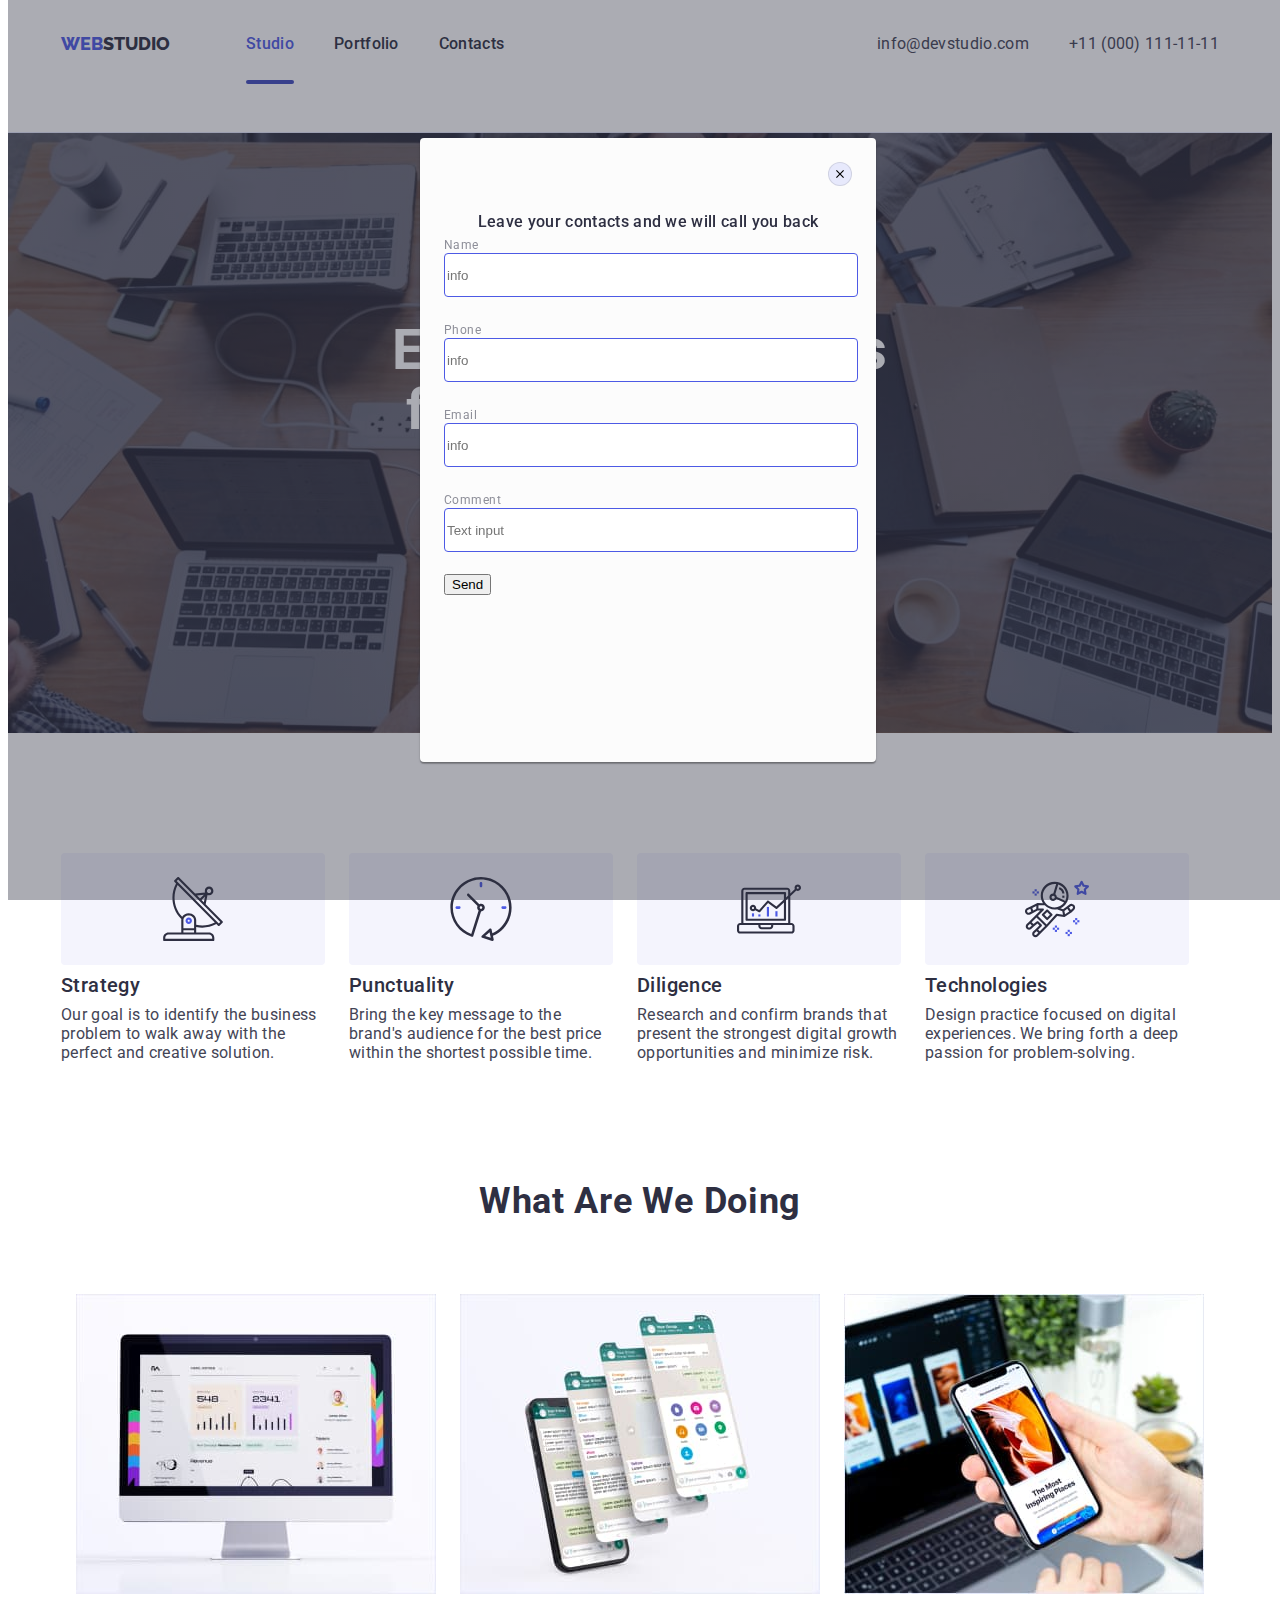
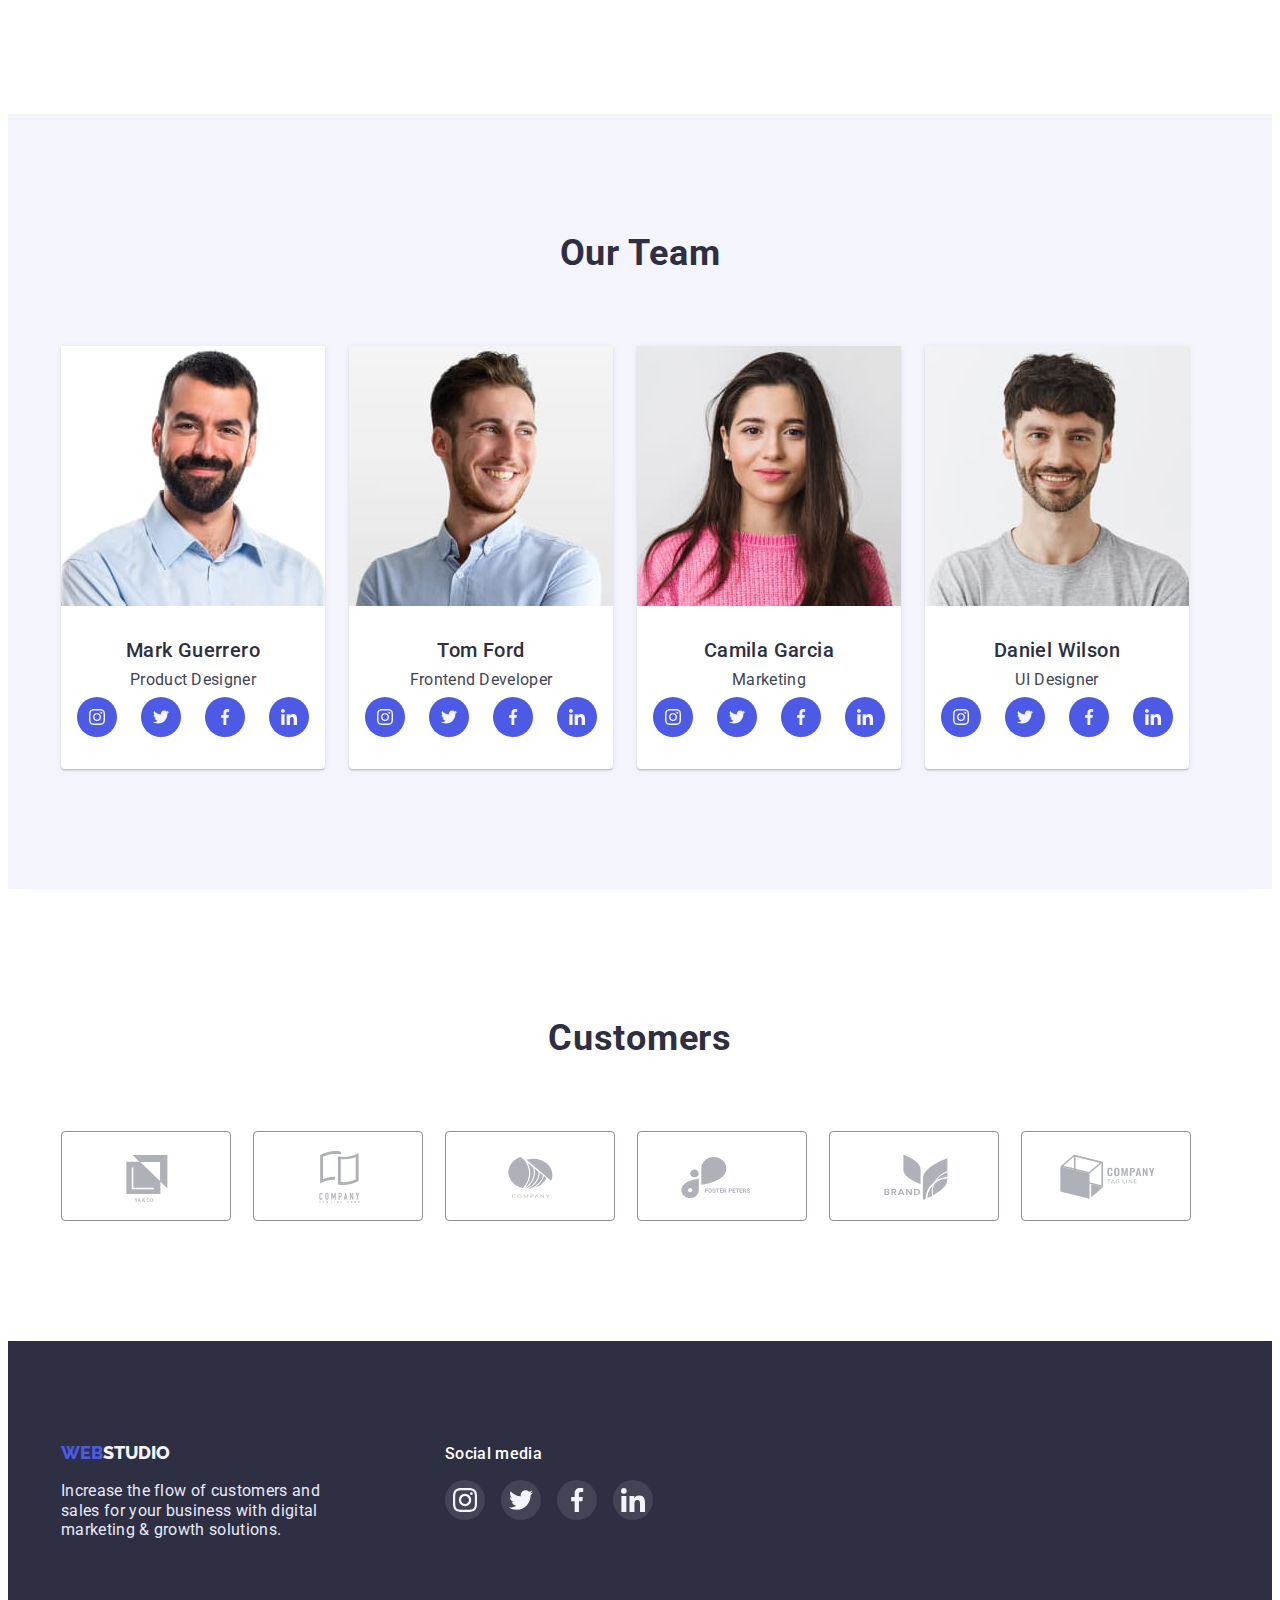
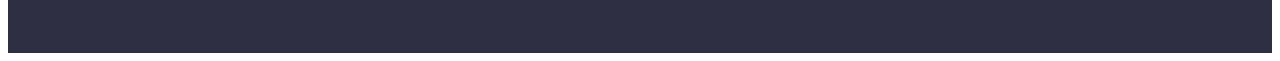
==== index.html @ 8b2831ad "add files" ====
<!DOCTYPE html>
<html lang="en">
<head>
   <meta charset="UTF-8">
   <meta http-equiv="X-UA-Compatible" content="IE=edge">
   <meta name="viewport" content="width=device-width, initial-scale=1.0">
   <title>Webstudio</title>
   <link rel="preconnect" href="https://fonts.googleapis.com"><link rel="preconnect" href="https://fonts.gstatic.com" crossorigin><link href="https://fonts.googleapis.com/css2?family=Raleway:wght@800&family=Roboto:wght@400;500;700;900&display=swap" rel="stylesheet">
   <link rel="stylesheet" href="https://cdnjs.cloudflare.com/ajax/libs/modern-normalize/1.1.0/modern-normalize.min.css" integrity="sha512-wpPYUAdjBVSE4KJnH1VR1HeZfpl1ub8YT/NKx4PuQ5NmX2tKuGu6U/JRp5y+Y8XG2tV+wKQpNHVUX03MfMFn9Q==" crossorigin="anonymous" referrerpolicy="no-referrer" />
   <link rel="stylesheet" href="./css/styles.css">
</head>

<body>
   <header class="header section">
      <!-- Naviganion -->
      <div class="container header-container">
         <nav class="navigation">
            <a class="logo link" href="./index.html"><span>Web</span>Studio</a>
            <ul class="nav-list list">
               <li><a class="nav-link link curent" href="./index.html">Studio</a></li>
               <li><a class="nav-link link" href="./portfolio.html">Portfolio</a></li>
               <li><a class="nav-link link" href="#">Contacts</a></li>
            </ul>
         </nav>
   
         <!-- Address -->
         <address>
            <ul class="contact-list list">
               <li  class="contact-item"><a class="contact-link link" href="mailto:info@devstudio.com">info@devstudio.com</a></li>
               <li  class="contact-item"><a class="contact-link link" href="tel:+110001111111">+11 (000) 111-11-11</a></li>
            </ul>
         </address>
      </div>
   </header>


   <main>
      <!-- Hero -->
      <section class="hero section">
         <div class="container">
            <h1 class="hero-title">Effective Solutions for Your Business</h1>
            <button class="hero-btn" data-modal-open type="button">Order Service</button>
         </div>
      </section>

      <!-- Our features -->
      <section class="features section">
         <div class="container">
            <h2 class="section-title visually-hidden">Our features</h2>
            <ul class="about-list list">
               <li class="about-item">
                  <div class="features-icon-item">
                     <svg class="features-icon" height="64">
                        <use href="./images/icons.svg#icon-antenna"></use>
                     </svg>
                  </div>
                  <h3 class="section-subtitle">Strategy</h3>
                  <p class="section-text">Our goal is to identify the business
                  problem to walk away with the perfect and creative solution.</p>
               </li>
               <li class="about-item">
                  <div class="features-icon-item">
                     <svg class="features-icon" height="64">
                        <use href="./images/icons.svg#icon-clock"></use>
                     </svg>
                  </div>
                  <h3 class="section-subtitle">Punctuality</h3>
                  <p class="section-text">Bring the key message to the brand's audience for the best price within the shortest possible time.</p>
               </li>
               <li class="about-item">
                  <div class="features-icon-item">
                     <svg class="features-icon" height="64">
                        <use href="./images/icons.svg#icon-diagram"></use>
                     </svg>
                  </div>
                  <h3 class="section-subtitle">Diligence</h3>
                  <p class="section-text">Research and confirm brands that present the strongest digital growth opportunities and minimize risk.</p>
               </li>
               <li class="about-item">
                  <div class="features-icon-item">
                     <svg class="features-icon" height="64">
                        <use href="./images/icons.svg#icon-astronaut"></use>
                     </svg>
                  </div>
                  <h3 class="section-subtitle">Technologies</h3>
                  <p class="section-text">Design practice focused on digital experiences. We bring forth a deep passion for problem-solving.</p>
               </li>
            </ul>
         </div>
      </section>

      <!-- We do -->
      <section class="wedo section">
         <div class="container">
            <h2 class="section-title">What are we doing</h2>
            <ul class="wedo-list list">
               <li class="wedo-item"><img src="./images/img1.jpg" alt="Desktop" width="360"></li>
               <li class="wedo-item"><img src="./images/img2.jpg" alt="Screens" width="360"></li>
               <li class="wedo-item"><img src="./images/img3.jpg" alt="Phone&Macbook" width="360"></li>
            </ul>
         </div>
      </section>

      <!-- Team -->
      <section class="team-section section">
         <div class="container">
            <h2 class="section-title">Our Team</h2>
            <ul class="team-list list">
               <li class="team-item">
                  <img class="team-img" src="./images/Mark.jpg" alt="Mark's photo" width="264">
                  <div class="team-description">
                     <h3 class="section-subtitle">Mark Guerrero</h3>
                     <p class="section-text">Product Designer</p>
                     <ul class="team-soc-list list">
                        <li class="team-soc-item">
                           <a href="" class="team-soc-link link">
                              <svg class="team-soc-icon" width="16" height="16">
                                 <use href="./images/icons.svg#icon-instagram"></use>
                              </svg>
                           </a>
                        </li>
                        <li class="team-soc-item">
                           <a href="" class="team-soc-link link">
                              <svg class="team-soc-icon" width="16" height="16">
                                 <use href="./images/icons.svg#icon-twitter"></use>
                              </svg>
                           </a>
                        </li>
                        <li class="team-soc-item">
                           <a href="" class="team-soc-link link">
                              <svg class="team-soc-icon" width="16" height="16">
                                 <use href="./images/icons.svg#icon-facebook"></use>
                              </svg>
                           </a>
                        </li>
                        <li class="team-soc-item">
                           <a href="" class="team-soc-link link">
                              <svg class="team-soc-icon" width="16" height="16">
                                 <use href="./images/icons.svg#icon-linkedin"></use>
                              </svg>
                           </a>
                        </li>
                     </ul>
                  </div>
               </li>
               <li class="team-item">
                  <img class="team-img" src="./images/Tom.jpg" alt="Tom's photo" width="264">
                  <div class="team-description">
                     <h3 class="section-subtitle">Tom Ford</h3>
                     <p class="section-text">Frontend Developer</p>
                     <ul class="team-soc-list list">
                        <li class="team-soc-item">
                           <a href="" class="team-soc-link link">
                              <svg class="team-soc-icon" width="16" height="16">
                                 <use href="./images/icons.svg#icon-instagram"></use>
                              </svg>
                           </a>
                        </li>
                        <li class="team-soc-item">
                           <a href="" class="team-soc-link link">
                              <svg class="team-soc-icon" width="16" height="16">
                                 <use href="./images/icons.svg#icon-twitter"></use>
                              </svg>
                           </a>
                        </li>
                        <li class="team-soc-item">
                           <a href="" class="team-soc-link link">
                              <svg class="team-soc-icon" width="16" height="16">
                                 <use href="./images/icons.svg#icon-facebook"></use>
                              </svg>
                           </a>
                        </li>
                        <li class="team-soc-item">
                           <a href="" class="team-soc-link link">
                              <svg class="team-soc-icon" width="16" height="16">
                                 <use href="./images/icons.svg#icon-linkedin"></use>
                              </svg>
                           </a>
                        </li>
                     </ul>
                  </div>
               </li>
               <li class="team-item">
                  <img class="team-img" src="./images/Camila.jpg" alt="Camila's photo" width="264">
                  <div class="team-description">
                     <h3 class="section-subtitle">Camila Garcia</h3>
                     <p class="section-text">Marketing</p>
                     <ul class="team-soc-list list">
                        <li class="team-soc-item">
                           <a href="" class="team-soc-link link">
                              <svg class="team-soc-icon" width="16" height="16">
                                 <use href="./images/icons.svg#icon-instagram"></use>
                              </svg>
                           </a>
                        </li>
                        <li class="team-soc-item">
                           <a href="" class="team-soc-link link">
                              <svg class="team-soc-icon" width="16" height="16">
                                 <use href="./images/icons.svg#icon-twitter"></use>
                              </svg>
                           </a>
                        </li>
                        <li class="team-soc-item">
                           <a href="" class="team-soc-link link">
                              <svg class="team-soc-icon" width="16" height="16">
                                 <use href="./images/icons.svg#icon-facebook"></use>
                              </svg>
                           </a>
                        </li>
                        <li class="team-soc-item">
                           <a href="" class="team-soc-link link">
                              <svg class="team-soc-icon" width="16" height="16">
                                 <use href="./images/icons.svg#icon-linkedin"></use>
                              </svg>
                           </a>
                        </li>
                     </ul>
                  </div>
               </li>
               <li class="team-item">
                  <img class="team-img" src="./images/Daniel.jpg" alt="Daniel's photo" width="264">
                  <div class="team-description">
                     <h3 class="section-subtitle">Daniel Wilson</h3>
                     <p class="section-text">UI Designer</p>
                     <ul class="team-soc-list list">
                        <li class="team-soc-item">
                           <a href="" class="team-soc-link link">
                              <svg class="team-soc-icon" width="16" height="16">
                                 <use href="./images/icons.svg#icon-instagram"></use>
                              </svg>
                           </a>
                        </li>
                        <li class="team-soc-item">
                           <a href="" class="team-soc-link link">
                              <svg class="team-soc-icon" width="16" height="16">
                                 <use href="./images/icons.svg#icon-twitter"></use>
                              </svg>
                           </a>
                        </li>
                        <li class="team-soc-item">
                           <a href="" class="team-soc-link link">
                              <svg class="team-soc-icon" width="16" height="16">
                                 <use href="./images/icons.svg#icon-facebook"></use>
                              </svg>
                           </a>
                        </li>
                        <li class="team-soc-item">
                           <a href="" class="team-soc-link link">
                              <svg class="team-soc-icon" width="16" height="16">
                                 <use href="./images/icons.svg#icon-linkedin"></use>
                              </svg>
                           </a>
                        </li>
                     </ul>
                  </div>
               </li>
            </ul>
         </div>
      </section>

      <!-- Customers -->
      <section  class="customers-section section">
         <div class="container">
            <h2 class="section-title">Customers</h2>
            <ul class="customers-list list">
               <li class="customers-item">
                  <a href="" class="customers-link link">
                     <svg class="customers-icon" width="104" height="56">
                        <use href="./images/icons.svg#icon-customer-1"></use>
                     </svg>
                  </a>
               </li>
               <li class="customers-item">
                  <a href="" class="customers-link link">
                     <svg class="customers-icon" width="104" height="56">
                        <use href="./images/icons.svg#icon-customer-2"></use>
                     </svg>
                  </a>
               </li>
               <li class="customers-item">
                  <a href="" class="customers-link link">
                     <svg class="customers-icon" width="104" height="56">
                        <use href="./images/icons.svg#icon-customer-3"></use>
                     </svg>
                  </a>
               </li>
               <li class="customers-item">
                  <a href="" class="customers-link link">
                     <svg class="customers-icon" width="104" height="56">
                        <use href="./images/icons.svg#icon-customer-4"></use>
                     </svg>
                  </a>
               </li>
               <li class="customers-item">
                  <a href="" class="customers-link link">
                     <svg class="customers-icon" width="104" height="56">
                        <use href="./images/icons.svg#icon-customer-5"></use>
                     </svg>
                  </a>
               </li>
               <li class="customers-item">
                  <a href="" class="customers-link link">
                     <svg class="customers-icon" width="104" height="56">
                        <use href="./images/icons.svg#icon-customer-6"></use>
                     </svg>
                  </a>
               </li>
            </ul>
         </div>
      </section>
   </main>

   <!-- Footer -->
   <footer class="footer">
      <div class="container footer-content">
         <div class="footer-logo-content">
            <a class="footer-logo link" href="./index.html"><span>Web</span>Studio</a>
            <p class="footer-text">Increase the flow of customers and sales for your business with digital marketing & growth solutions.</p>
         </div>
         <div class="footer-soc-content">
            <p class="footer-soc-title">Social media</p>
            <ul class="footer-soc-list list">
               <li class="footer-soc-item">
                  <a href="" class="footer-soc-link link">
                     <svg class="footer-soc-icon" width="24" height="24">
                        <use href="./images/icons.svg#icon-instagram"></use>
                     </svg>
                  </a>
               </li>
               <li class="footer-soc-item">
                  <a href="" class="footer-soc-link link">
                     <svg class="footer-soc-icon" width="24" height="24">
                        <use href="./images/icons.svg#icon-twitter"></use>
                     </svg>
                  </a>
               </li>
               <li class="footer-soc-item">
                  <a href="" class="footer-soc-link link">
                     <svg class="footer-soc-icon" width="24" height="24">
                        <use href="./images/icons.svg#icon-facebook"></use>
                     </svg>
                  </a>
               </li>
               <li class="footer-soc-item">
                  <a href="" class="footer-soc-link link">
                     <svg class="footer-soc-icon" width="24" height="24">
                        <use href="./images/icons.svg#icon-linkedin"></use>
                     </svg>
                  </a>
               </li>
            </ul>
         </div>
      </div>
   </footer>
   <div class="backdrop" data-modal>
      <div class="modal">
         <button type="button" data-modal-close class="modal-close">
            <svg class="modal-icon" width="8" height="8">
               <use href="./images/icons.svg#icon-cross"></use>
            </svg>
         </button>
         <p class="modal-title">Leave your contacts and we will call you back</p>
         <form class="modal-form">
            <label class="modal-input-text">
               <span>Name</span>
               <input type="text" class="modal-input" name="Name" placeholder="info">
            </label>
            <label class="modal-input-text">
               <span>Phone</span>
               <input type="tel" class="modal-input" name="Phone" placeholder="info"></label>
            <label class="modal-input-text">
               <span>Email</span>
               <input type="email" class="modal-input" name="Email" placeholder="info"></label>
            <label class="modal-input-text">
               <span>Comment</span>
               <input type="text" class="modal-input" name="Comment" placeholder="Text input"></label>
            <button type="submit">Send</button>
         </form>
      </div>
   </div>
   <script src="./js/modal.js"></script>
</body>
</html>
---- css/styles.css ----
body {
   font-family: 'Roboto', sans-serif;
   font-size: 16px;
   color: var(--main-color);
   background-color: var(--lite-color);
}

.section {
   padding-top: 120px;
   padding-bottom: 120px;
}

h1, h2, h3, h4, h5, h6, ul, p {
   margin: 0;
   padding: 0;
}

img {
   display: block;
}

.list {
   list-style: none;
}

.link {
   text-decoration: none;
}

.btn {
   transition: color 250ms cubic-bezier(0.4, 0, 0.2, 1), border 250ms cubic-bezier(0.4, 0, 0.2, 1), background-color 250ms cubic-bezier(0.4, 0, 0.2, 1), box-shadow 250ms cubic-bezier(0.4, 0, 0.2, 1);
}

.container {
   max-width: 1158px;
   padding: 0 15px;
   margin: 0 auto;
}

:root {
   --accent-color: #4D5AE5;
   --main-color: #2E2F42;
   --minor-color: #434455;
   --lite-color: #FFFFFF;
   --gra: linear-gradient(rgba(46, 47, 66, 0.7), rgba(46, 47, 66, 0.7));
   --text-lh: 1.2;
   --link-btn-lh: 1.5;
}


/* Header */
.header {
   padding-top: 24px;
   padding-bottom: 24px;
   height: 76px;
   border-bottom: 1px solid #E7E9FC;
}

.header-container {
   display: flex;
   align-items: center;
}

.navigation {
   display: flex;
   margin-right: auto;
}

.logo {
   font-family: 'Raleway', sans-serif;
   font-weight: 800;
   font-size: 18px;
   line-height: 1.33;
   text-transform: uppercase;
   margin-right: 76px;
   color: var(--main-color);
}

.logo span {
   font-family: 'Raleway', sans-serif;
   font-weight: 800;
   font-size: 18px;
   line-height: 1.33;
   text-transform: uppercase;
   color: var(--accent-color);
}

.nav-list {
   display: flex;
   gap: 40px;
}

.nav-link {
   font-weight: 500;
   line-height: var(--link-btn-lh);
   letter-spacing: 0.02em;
   color: var(--main-color);
   transition: color 250ms cubic-bezier(0.4, 0, 0.2, 1);
}

.curent {
   color: var(--accent-color);
   position: relative;
}

.curent::after {
   content: "";
   position: absolute;
   width: 100%;
   height: 4px;
   left: 0px;
   top: 46px;
   background-color: #404BBF;
   border-radius: 2px;
}

.contact-list {
   display: flex;
   gap: 40px;
}

.contact-link {
   font-style: normal;
   line-height: var(--link-btn-lh);
   letter-spacing: 0.02em;
   color: var(--minor-color);
   transition: color 250ms cubic-bezier(0.4, 0, 0.2, 1);
}

.nav-link:hover, .contact-link:hover, .nav-link:focus, .contact-link:focus {
   color: #404BBF;
}


/* Hero */
.hero {
   padding-top: 188px;
   padding-bottom: 188px;
   background-image: var(--gra), url(../images/hero-bg.jpg);
   margin: auto;
   max-width: 1440px;
   background-position: center;
   background-repeat: no-repeat;
   background-size: cover;
   text-align: center; 
}

.hero-title {
   font-size: 56px;
   line-height: 1.07;
   letter-spacing: 0.02em;
   text-align: center;
   color: var(--lite-color);
   max-width: 500px;
   margin: 0 auto;
}

.hero-btn {
   font-family: inherit;
   font-weight: 500;
   font-size: 16px;
   line-height: var(--link-btn-lh);
   color: var(--lite-color);
   cursor: pointer;
   width: 169px;
   height: 56px;
   background: var(--accent-color);
   box-shadow: 0px 4px 4px rgba(0, 0, 0, 0.15);
   border-color: transparent;
   border-radius: 4px;
   margin-top: 48px;
   transition: background-color 250ms cubic-bezier(0.4, 0, 0.2, 1);
}

.hero-btn:is(:hover, :focus) {
   background-color: #404BBF;
}

.section-title {
   font-size: 36px;
   line-height: 1.11;
   letter-spacing: 0.02em;
   text-transform: capitalize;
   text-align: center;
   margin-bottom: 72px;
   color: var(--main-color);
}

.section-subtitle {
   font-weight: 500;
   font-size: 20px;
   line-height: 1.2;
   letter-spacing: 0.02em;
   margin-bottom: 8px;
   color: var(--main-color);
}

.section-text {
   line-height: var(--text-lh);
   letter-spacing: 0.02em;
   color: var(--minor-color);
}


/* Features */
.features {
   padding-bottom: 0;
}
.visually-hidden {
   position: absolute;
   white-space: nowrap;
   width: 1px;
   height: 1px;
   overflow: hidden;
   border: 0;
   padding: 0;
   clip: rect(0 0 0 0);
   clip-path: inset(50%);
   margin: -1px;
}

.features-icon-item {
   width: 264px;
   height: 112px;
   display: flex;
   align-items: center;
   justify-content: center;
   background: #F4F4FD;
   border-radius: 4px;
   margin-bottom: 8px;
}

.features-icon {
   display: flex;
   align-items: center;
   justify-content: center;
}


.about-list {
   display: flex;
   gap: 24px;
}

.about-item {
   width: 264px;
}


/* We do */
.wedo-list {
   display: flex;
   gap: 24px;
   justify-content: center;
}


/* Team */
.team-section {
   background: #F4F4FD;
}

.team-list {
   display: flex;
   gap: 24px;
}

.team-item {
   background: var(--lite-color);
   box-shadow: 0px 1px 6px rgba(46, 47, 66, 0.08), 0px 1px 1px rgba(46, 47, 66, 0.16), 0px 2px 1px rgba(46, 47, 66, 0.08);
   border-radius: 0px 0px 4px 4px;
}

.team-description {
   text-align: center;
   padding-top: 32px;
   padding-bottom: 32px;
}

.team-soc-list {
   display: flex;
   justify-content: center;
   gap: 24px;
   margin-top: 8px;
}

.team-soc-item {
   width: 40px;
   height: 40px;
}

.team-soc-link {
   width: 100%;
   height: 100%;
   display: flex;
   align-items: center;
   justify-content: center;
   background-color: var(--accent-color);
   border-radius: 50%;
   transition: background-color 250ms cubic-bezier(0.4, 0, 0.2, 1); 
}

.team-soc-link:is(:hover, :focus) {
   background-color: #404BBF;
}

/* Customers */
.customers-section {
   padding-top: 130px;
   padding-bottom: 120px;
}

.customers-list {
   display: flex;
   gap: 24px;
}
.customers-item {
   width: 168px;
}
.customers-link {
   width: 100%;
   height: 88px;
   display: flex;
   align-items: center;
   justify-content: center;
   border: 1px solid #8E8F99;
   border-radius: 4px;
   transition: border-color 250ms cubic-bezier(0.4, 0, 0.2, 1);
}
.customers-link:is(:hover, :focus) {
   border-color: var(--accent-color);
}

.customers-icon {
   fill: #AFB1B8;
   transition: fill 250ms cubic-bezier(0.4, 0, 0.2, 1);
}
.customers-link:is(:hover, :focus) .customers-icon{
   fill: #404BBF;
}


/* Portfolio */
.portfolio {
   padding-top: 96px;
}

.filters {
   display: flex;
   align-items: center;
   justify-content: center;
   gap: 24px;
}

.filters-btn {
   font-family: inherit;
   font-weight: 500;
   font-size: 16px;
   line-height: var(--link-btn-lh);
   letter-spacing: 0.04em;
   color: var(--accent-color);
   background: #F4F4FD;
   padding: 12px 24px;
   max-height: 48px;
   border: 1px solid #E7E9FC;
   border-radius: 4px;
   cursor: pointer;
   transition: color 250ms cubic-bezier(0.4, 0, 0.2, 1), background-color 250ms cubic-bezier(0.4, 0, 0.2, 1), box-shadow 250ms cubic-bezier(0.4, 0, 0.2, 1);
}

.filters-btn:is(:hover, :focus) {
   color: var(--lite-color);
   border: 1px solid #404BBF;
   box-shadow: 0px 3px 1px rgba(0, 0, 0, 0.1), 0px 2px 1px rgba(0, 0, 0, 0.08), 0px 2px 2px rgba(0, 0, 0, 0.12);
   background-color: #404BBF;
}

.project-cards {
   margin-top: 72px;
   display: flex;
   flex-wrap: wrap;
   row-gap: 48px;
   column-gap: 24px;
}

.project-card {
   box-sizing: border-box;
   width: 360px;
}

.project-card:is(:hover, :focus) .card-top-text {
   transform: translateY(0%);
}

.project-card-link {
   display: inline-block;
   transition: box-shadow 250ms cubic-bezier(0.4, 0, 0.2, 1);
}

.project-card-link:is(:hover, :focus) {
   box-shadow: 0px 1px 6px rgba(46, 47, 66, 0.08), 0px 1px 1px rgba(46, 47, 66, 0.16), 0px 2px 1px rgba(46, 47, 66, 0.08);
   cursor: pointer;
}

.card-top-wrap {
   position: relative;
   overflow-x: hidden;
}

.card-top-text {
   position: absolute;
   height: 100%;
   top: 0;
   padding: 40px 32px;
   font-family: 'Roboto';
   font-size: 16px;
   line-height: 24px;
   letter-spacing: 0.02em;
   color: #F4F4FD;
   background-color: var(--accent-color);
   transform: translateY(100%);
   transition: transform 250ms cubic-bezier(0.4, 0, 0.2, 1);
   overflow: auto;
}

.card-description {
   padding-top: 32px;
   padding-bottom: 32px;
   padding-left: 16px;
   border: 1px solid #E7E9FC;
   border-top: none;
}


/* Footer */
.footer {
   padding-top: 100px;
   padding-bottom: 100px;
   background-color: var(--main-color);
}

.footer-content {
   display: flex;
   align-items: baseline;
}

.footer-logo-content {
   margin-right: 120px;
}

.footer-logo {
   font-family: 'Raleway';
   font-weight: 800;
   font-size: 18px;
   line-height: 1.33;
   text-transform: uppercase;
   color: #F4F4FD;
}

.footer-logo span {
   font-family: 'Raleway';
   font-weight: 800;
   font-size: 18px;
   line-height: 1.33;
   text-transform: uppercase;
   color: var(--accent-color);
}

.footer-text {
   line-height: var(--text-lh);
   letter-spacing: 0.02em;
   color: #E7E9FC;
   margin-top: 16px;
   width: 264px;
   height: 72px;
}

.footer-soc-title {
   font-weight: 500;
   line-height: var(--text-lh);
   letter-spacing: 0.02em;
   color:  #FFFFFF;
}

.footer-soc-list {
   display: flex;
   justify-content: center;
   gap: 16px;
   margin-top: 16px;
}

.footer-soc-item {
   width: 40px;
   height: 40px;
}

.footer-soc-link {
   width: 100%;
   height: 100%;
   display: flex;
   align-items: center;
   justify-content: center;
   background-color: rgba(255, 255, 255, 0.1);
   border-radius: 50%;
   transition: background-color 250ms cubic-bezier(0.4, 0, 0.2, 1);
}

.footer-soc-link:is(:hover, :focus) {
   background-color: #31D0AA;
}

/* Modal */
.backdrop {
   position: fixed;
   top: 0;
   width: 100%;
   height: 100%;
   background-color: rgba(46, 47, 66, 0.4);
   transition: opacity 250ms cubic-bezier(0.4, 0, 0.2, 1), visibility 250ms cubic-bezier(0.4, 0, 0.2, 1);
}

.is-hidden {
   opacity: 0;
   visibility: hidden;
   pointer-events: none;
}

.modal {
   position: absolute;
   top: 50%;
   left: 50%;
   transform: translate(-50%, -50%) scaleY(1);
   width: 408px;
   min-height: 576px;
   background: #FCFCFC;
   box-shadow: 0px 1px 1px rgba(0, 0, 0, 0.14), 0px 1px 3px rgba(0, 0, 0, 0.12), 0px 2px 1px rgba(0, 0, 0, 0.2);
   border-radius: 4px;
   padding: 24px;
   transition: transform 250ms cubic-bezier(0.4, 0, 0.2, 1);
}

.backdrop.is-hidden .modal {
   transform: translate(-50%, 50%) scaleY(0);
}

.modal-close {
   width: 24px;
   height: 24px;
   border-radius: 50%;
   background-color: #E7E9FC;
   border: 1px solid rgba(0, 0, 0, 0.1);
   display: block;
   margin-left: auto;
   cursor: pointer;
   display: flex;
   align-items: center;
   justify-content: center;
   margin-bottom: 24px;
}

.modal-icon {
   fill: #000000;
}

.modal-title {
   font-family: 'Roboto';
   font-style: normal;
   font-weight: 500;
   font-size: 16px;
   line-height: 24px;
   text-align: center;
   letter-spacing: 0.02em;
   color: #2E2F42;
}

.modal-input {
   width: 100%;
   height: 40px;
   border: 1px solid #4D5AE5;
   border-radius: 4px;
   margin-bottom: 22px;
}

.modal-input-text span {
   font-family: 'Roboto';
   font-size: 12px;
   line-height: 16px;
   letter-spacing: 0.04em;
   color: #8E8F99;
   margin-bottom: 4px;
}
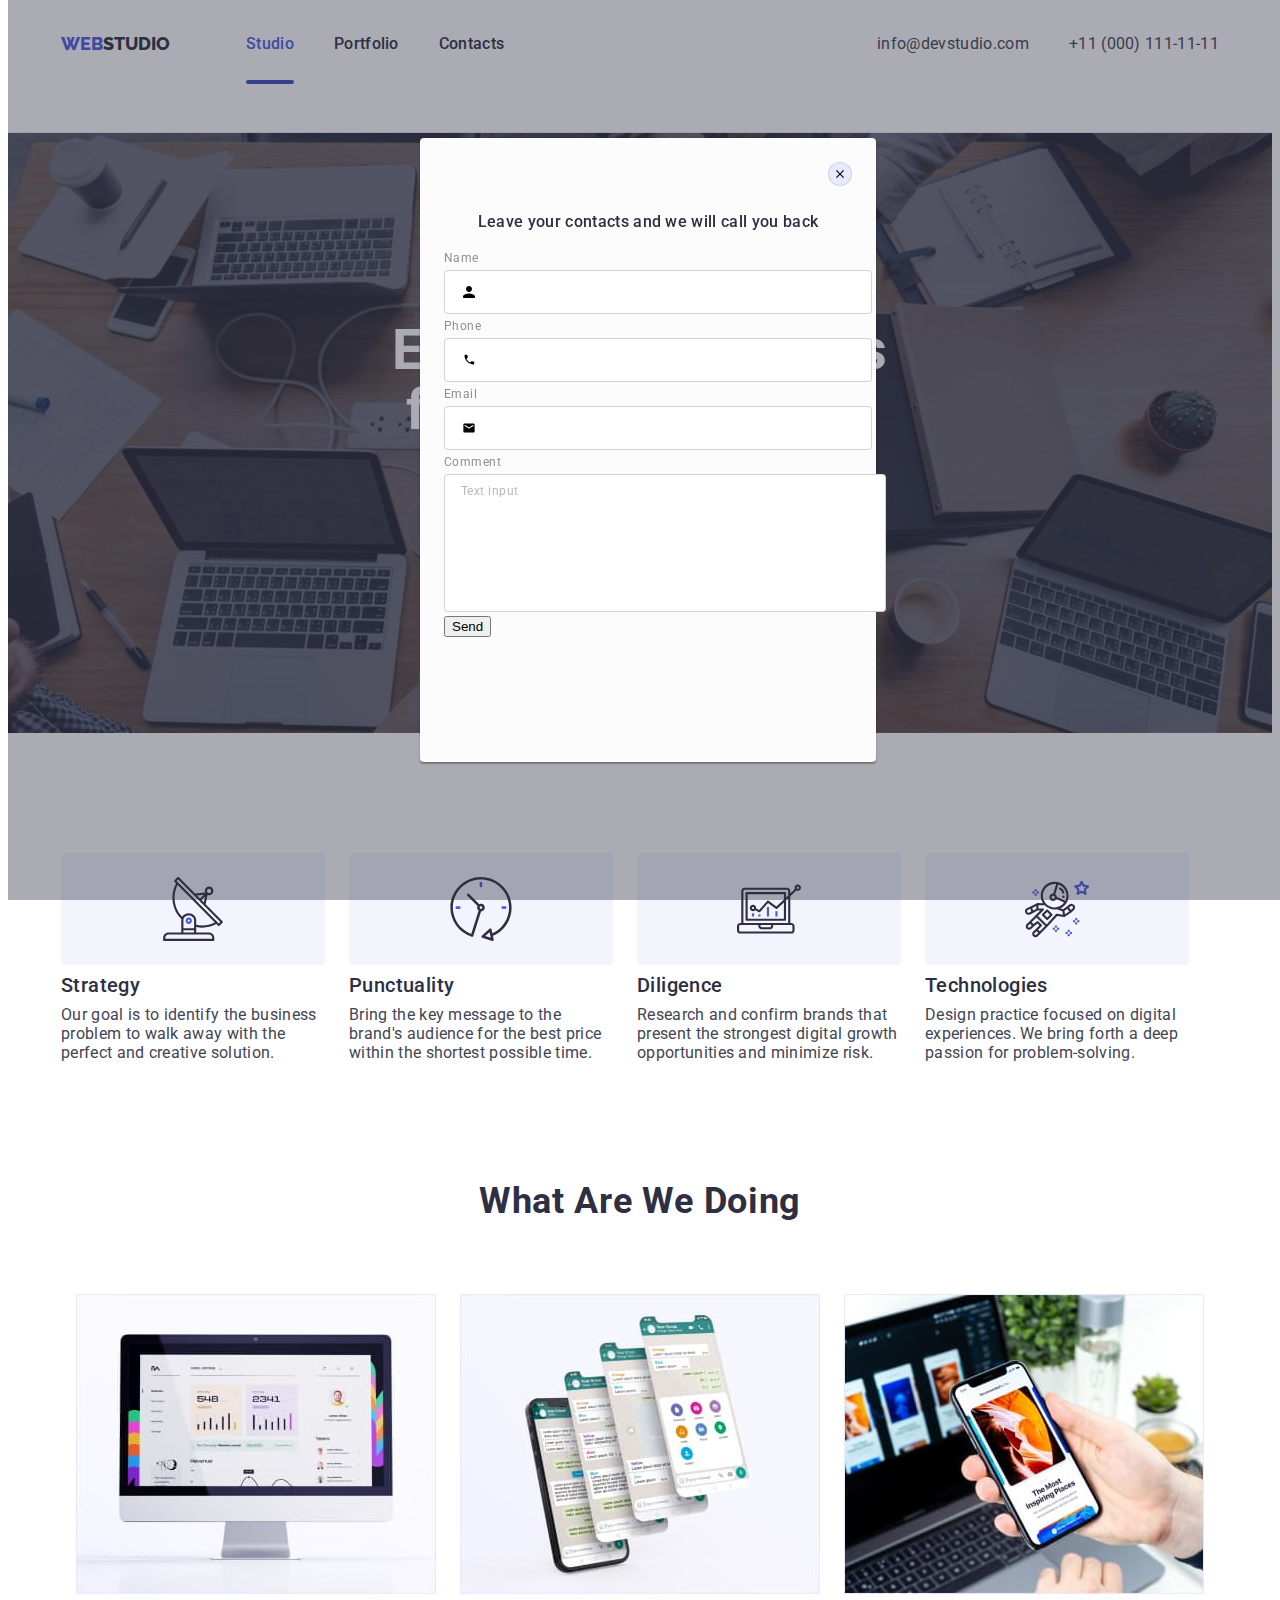
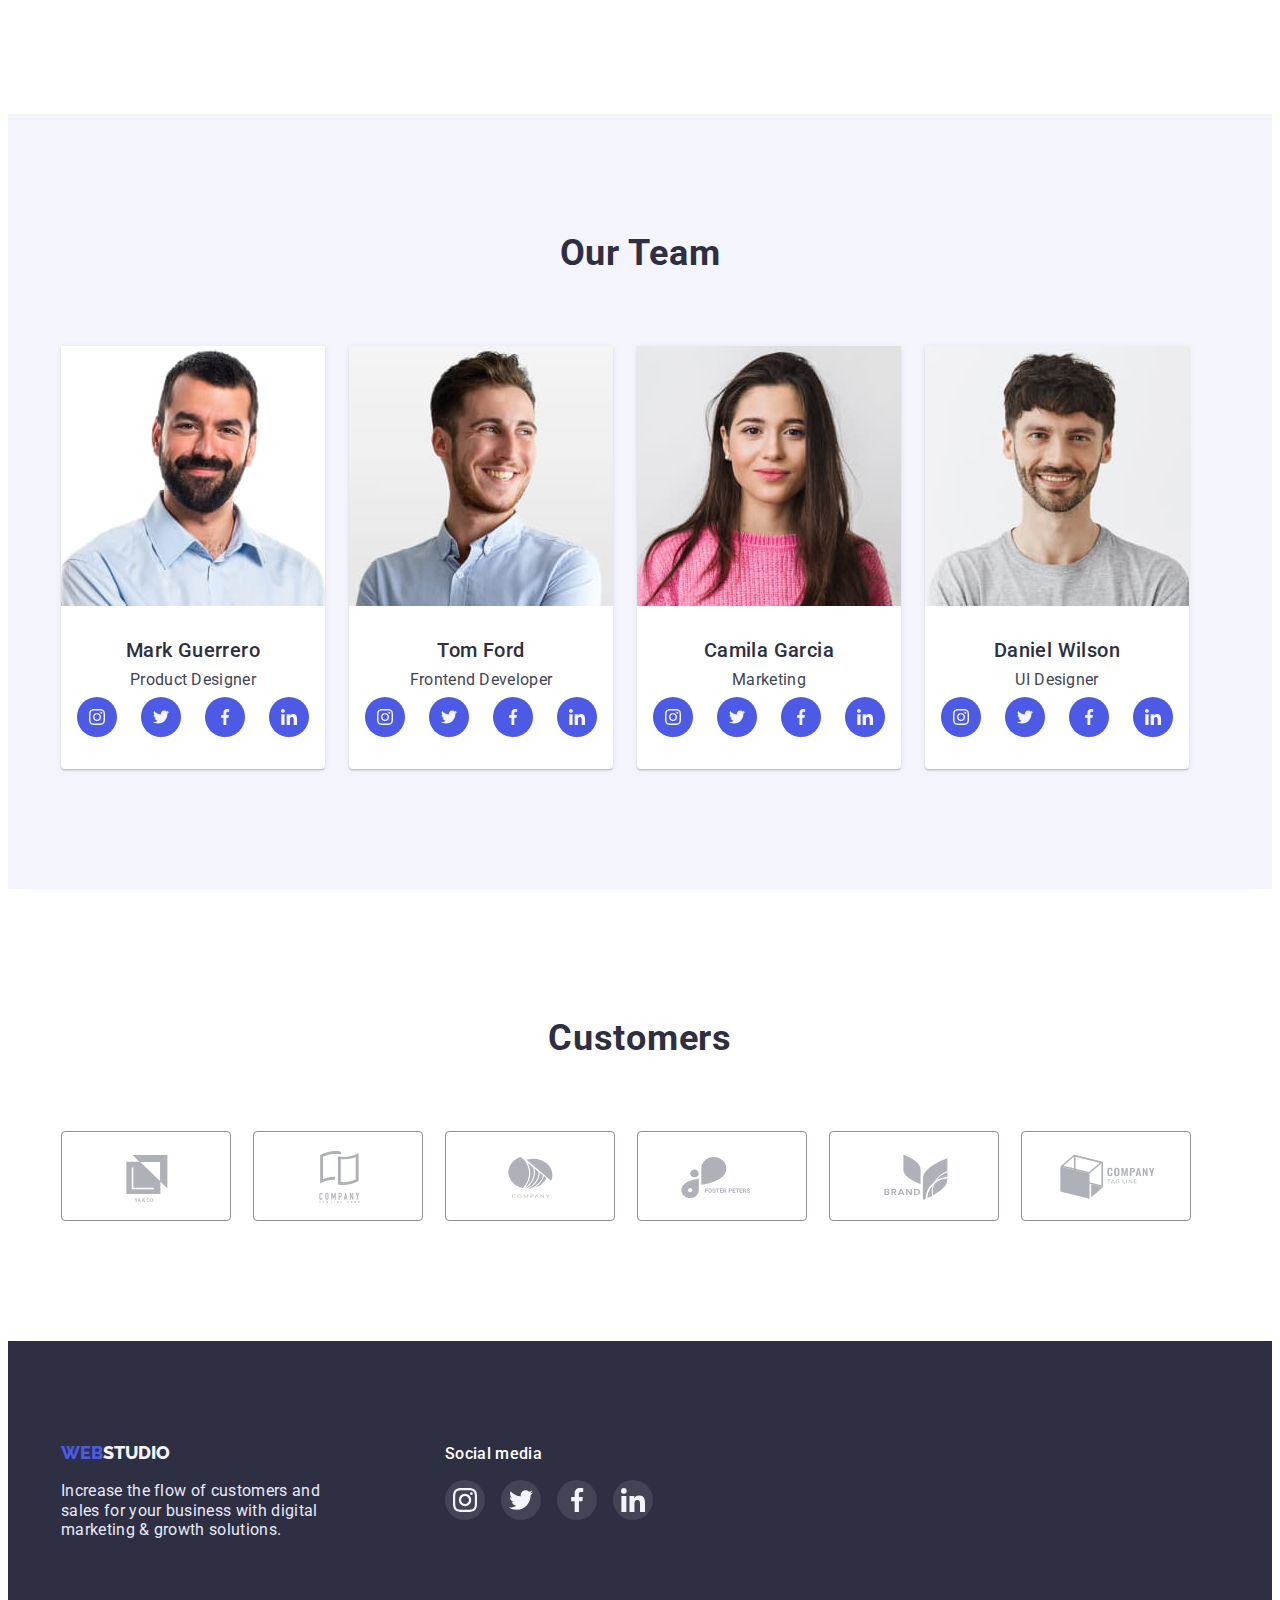
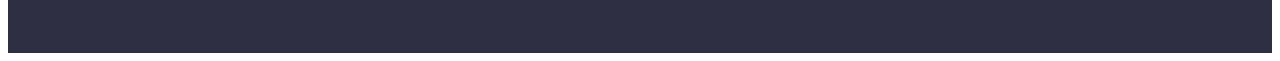
==== commit 81a8cfd0: "add first lesson" ====
--- a/index.html
+++ b/index.html
@@ -363,17 +363,35 @@
          <form class="modal-form">
             <label class="modal-input-text">
                <span>Name</span>
-               <input type="text" class="modal-input" name="Name" placeholder="info">
+               <span class="input-wrap">
+                  <input type="text" class="modal-input" name="Name" placeholder="">
+                  <svg class="modal-input-icon" width="18" height="18">
+                     <use href="./images/icons.svg#icon-person"></use>
+                  </svg>
+               </span>
             </label>
             <label class="modal-input-text">
                <span>Phone</span>
-               <input type="tel" class="modal-input" name="Phone" placeholder="info"></label>
+               <span class="input-wrap">
+                  <input type="tel" class="modal-input" name="Phone" placeholder="">
+                  <svg class="modal-input-icon" width="18" height="18">
+                     <use href="./images/icons.svg#icon-phone"></use>
+                  </svg>
+               </span>
+            </label>
             <label class="modal-input-text">
                <span>Email</span>
-               <input type="email" class="modal-input" name="Email" placeholder="info"></label>
+               <span class="input-wrap">
+                  <input type="email" class="modal-input" name="Email" placeholder="">
+                  <svg class="modal-input-icon" width="18" height="18">
+                     <use href="./images/icons.svg#icon-email"></use>
+                  </svg>
+               </span>
+            </label>
             <label class="modal-input-text">
                <span>Comment</span>
-               <input type="text" class="modal-input" name="Comment" placeholder="Text input"></label>
+               <textarea name="Comment" class="modal-comment" placeholder="Text input"></textarea>
+            </label>
             <button type="submit">Send</button>
          </form>
       </div>
--- a/css/styles.css
+++ b/css/styles.css
@@ -571,14 +571,47 @@
    text-align: center;
    letter-spacing: 0.02em;
    color: #2E2F42;
+   margin-bottom: 16px;
 }
 
 .modal-input {
    width: 100%;
    height: 40px;
-   border: 1px solid #4D5AE5;
+   border: 1px solid rgba(33, 33, 33, 0.2);;
    border-radius: 4px;
-   margin-bottom: 22px;
+   outline: transparent;
+   padding-left: 16px;
+}
+
+.modal-input:focus, .modal-comment:focus {
+   border-color: var(--accent-color);
+}
+
+.modal-input:focus + .modal-input-icon {
+   fill: var(--accent-color);
+}
+
+.modal-input::placeholder,  .modal-comment::placeholder {
+   font-family: 'Roboto';
+   font-size: 12px;
+   line-height: 16px;
+   letter-spacing: 0.04em;
+   color: rgba(117, 117, 117, 0.5);
+}
+
+.input-wrap {
+   position: relative;
+}
+
+.modal-input-text {
+   margin-bottom: 88px;
+}
+
+.modal-input-icon {
+   position: absolute;
+   left: 16px;
+   top: 50%;
+   transform: translateY(-50%);
 }
 
 .modal-input-text span {
@@ -588,4 +621,14 @@
    letter-spacing: 0.04em;
    color: #8E8F99;
    margin-bottom: 4px;
+   display: block;
+}
+
+.modal-comment {
+   width: 100%;
+   height: 120px;
+   border: 1px solid rgba(33, 33, 33, 0.2);
+   border-radius: 4px;
+   padding: 8px 16px;
+   resize: none;
 }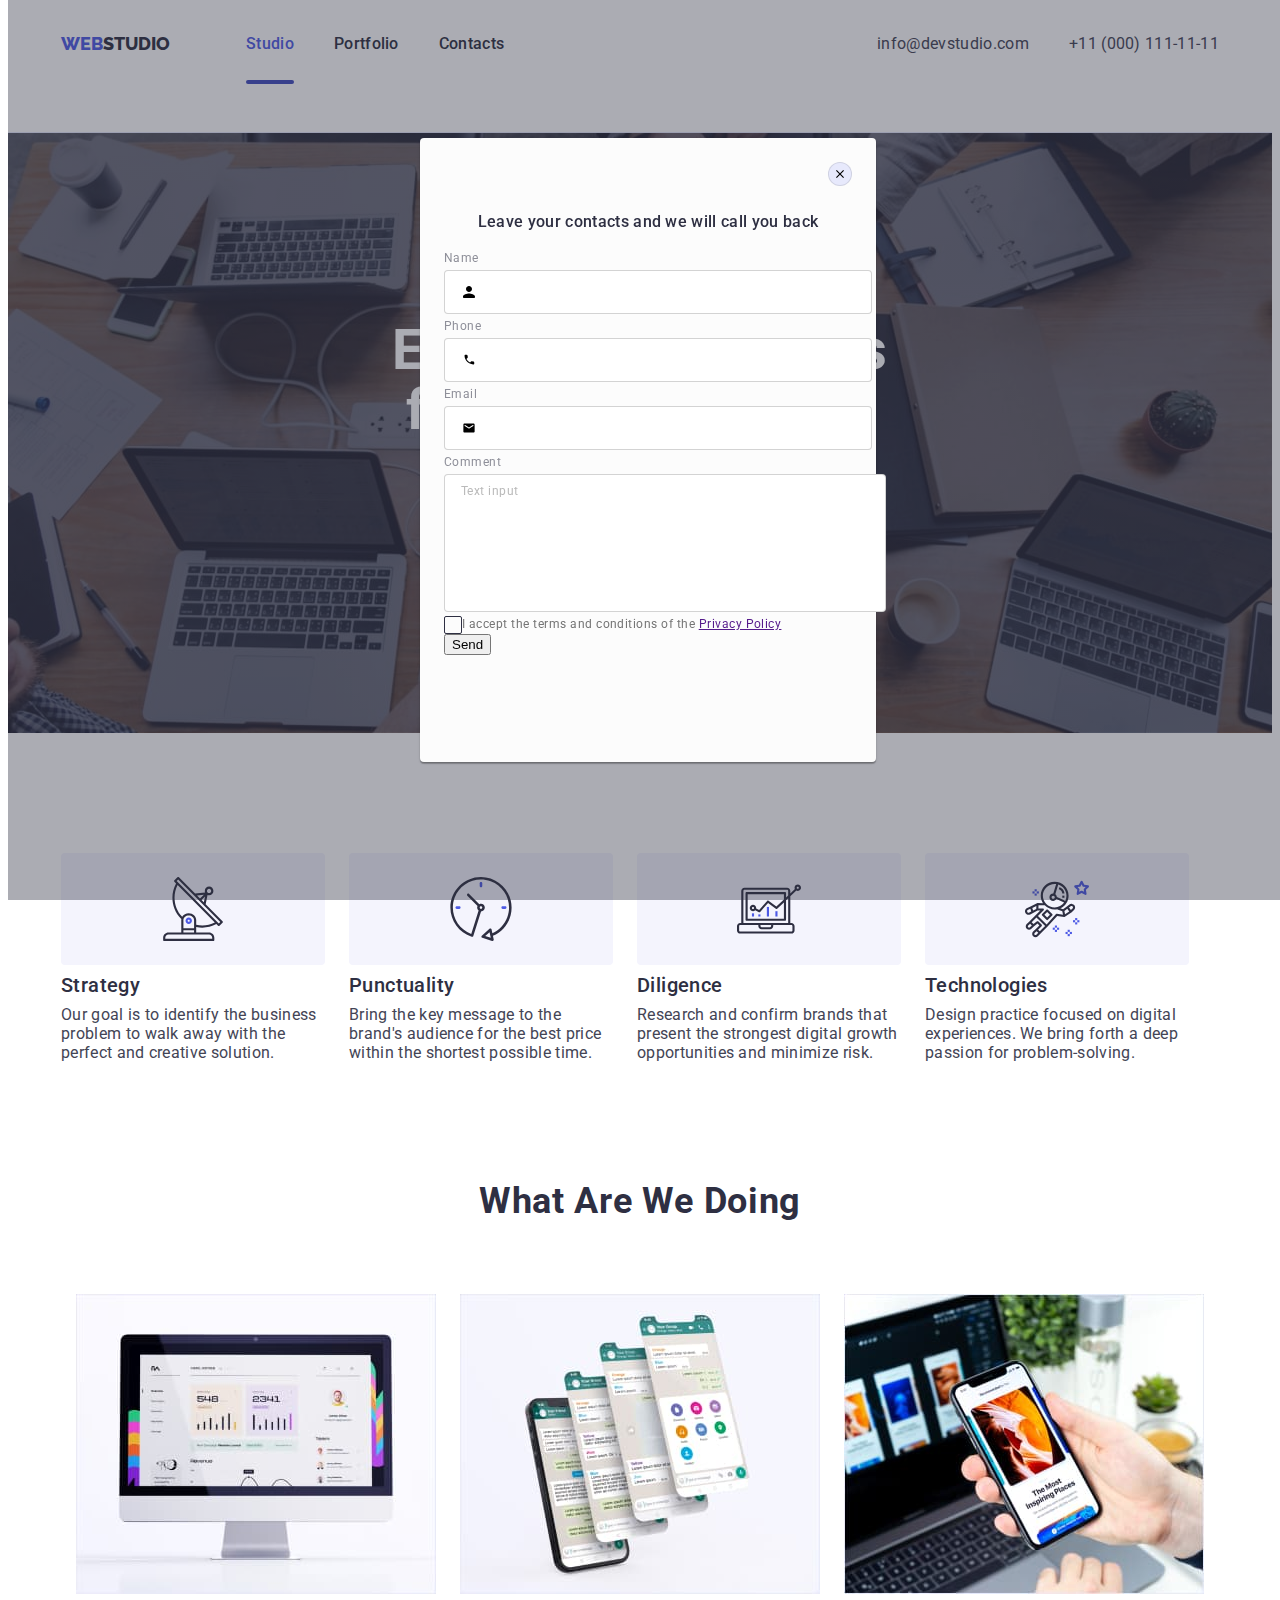
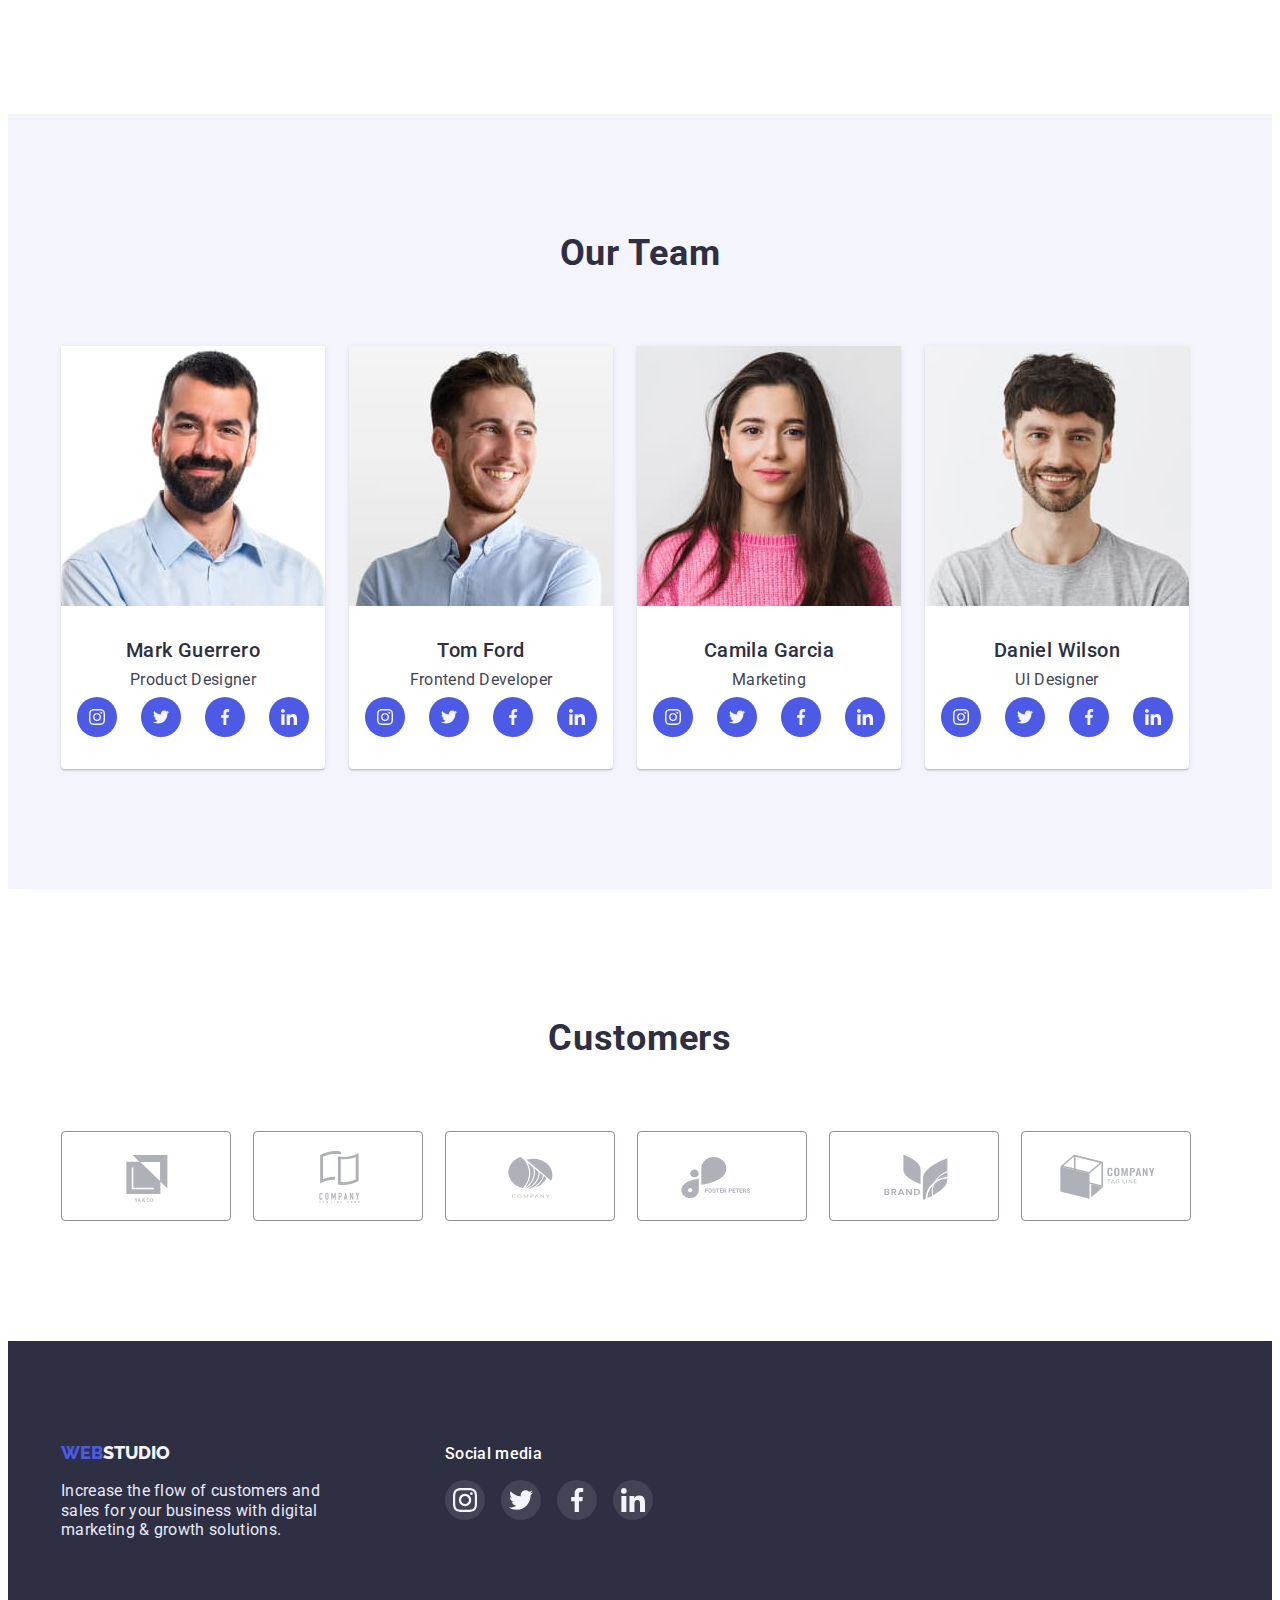
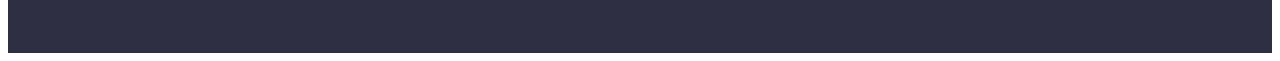
==== commit 7074bf50: "add some changes" ====
--- a/index.html
+++ b/index.html
@@ -352,6 +352,8 @@
          </div>
       </div>
    </footer>
+
+<!-- Modal -->
    <div class="backdrop" data-modal>
       <div class="modal">
          <button type="button" data-modal-close class="modal-close">
@@ -364,7 +366,7 @@
             <label class="modal-input-text">
                <span>Name</span>
                <span class="input-wrap">
-                  <input type="text" class="modal-input" name="Name" placeholder="">
+                  <input type="text" class="modal-input" name="Name" placeholder="" required>
                   <svg class="modal-input-icon" width="18" height="18">
                      <use href="./images/icons.svg#icon-person"></use>
                   </svg>
@@ -373,7 +375,7 @@
             <label class="modal-input-text">
                <span>Phone</span>
                <span class="input-wrap">
-                  <input type="tel" class="modal-input" name="Phone" placeholder="">
+                  <input type="tel" class="modal-input" name="Phone" placeholder="" required>
                   <svg class="modal-input-icon" width="18" height="18">
                      <use href="./images/icons.svg#icon-phone"></use>
                   </svg>
@@ -382,7 +384,7 @@
             <label class="modal-input-text">
                <span>Email</span>
                <span class="input-wrap">
-                  <input type="email" class="modal-input" name="Email" placeholder="">
+                  <input type="email" class="modal-input" name="Email" placeholder="" required>
                   <svg class="modal-input-icon" width="18" height="18">
                      <use href="./images/icons.svg#icon-email"></use>
                   </svg>
@@ -392,6 +394,17 @@
                <span>Comment</span>
                <textarea name="Comment" class="modal-comment" placeholder="Text input"></textarea>
             </label>
+
+            <div>
+               <input type="checkbox" class="modal-check visually-hidden" id="policy" name="policy" value="true" required>
+               <label for="policy" class="check-text">
+                  <span>
+                     <svg class="checkbox-icon" width="10" height="8">
+                        <use href="./images/icons.svg#icon-vector"></use>
+                     </svg>
+                  </span>I accept the terms and conditions of the&nbsp;<a href="" class="privacy-policy">Privacy Policy</a></label>
+            </div>
+
             <button type="submit">Send</button>
          </form>
       </div>
--- a/css/styles.css
+++ b/css/styles.css
@@ -577,7 +577,7 @@
 .modal-input {
    width: 100%;
    height: 40px;
-   border: 1px solid rgba(33, 33, 33, 0.2);;
+   border: 1px solid rgba(33, 33, 33, 0.2);
    border-radius: 4px;
    outline: transparent;
    padding-left: 16px;
@@ -604,7 +604,7 @@
 }
 
 .modal-input-text {
-   margin-bottom: 88px;
+   margin-bottom: 8px;
 }
 
 .modal-input-icon {
@@ -631,4 +631,32 @@
    border-radius: 4px;
    padding: 8px 16px;
    resize: none;
-}+}
+
+.check-text {
+   font-family: 'Roboto';
+   font-size: 12px;
+   line-height: 16px;
+   letter-spacing: 0.04em;
+   color: #757575;
+   display: flex;
+}
+
+.check-text span {
+   display: flex;
+   align-items: center;
+   justify-content: center;
+   width: 16px;
+   height: 16px;
+   border: 1.25px solid #2E2F42;
+   border-radius: 2px;
+   transition: background-color 250ms cubic-bezier(0.4, 0, 0.2, 1);
+   fill: transparent;
+}
+
+.modal-check:checked + .check-text span {
+   background-color: #404BBF;
+   border: none;
+   fill: #F4F4FD;
+}
+
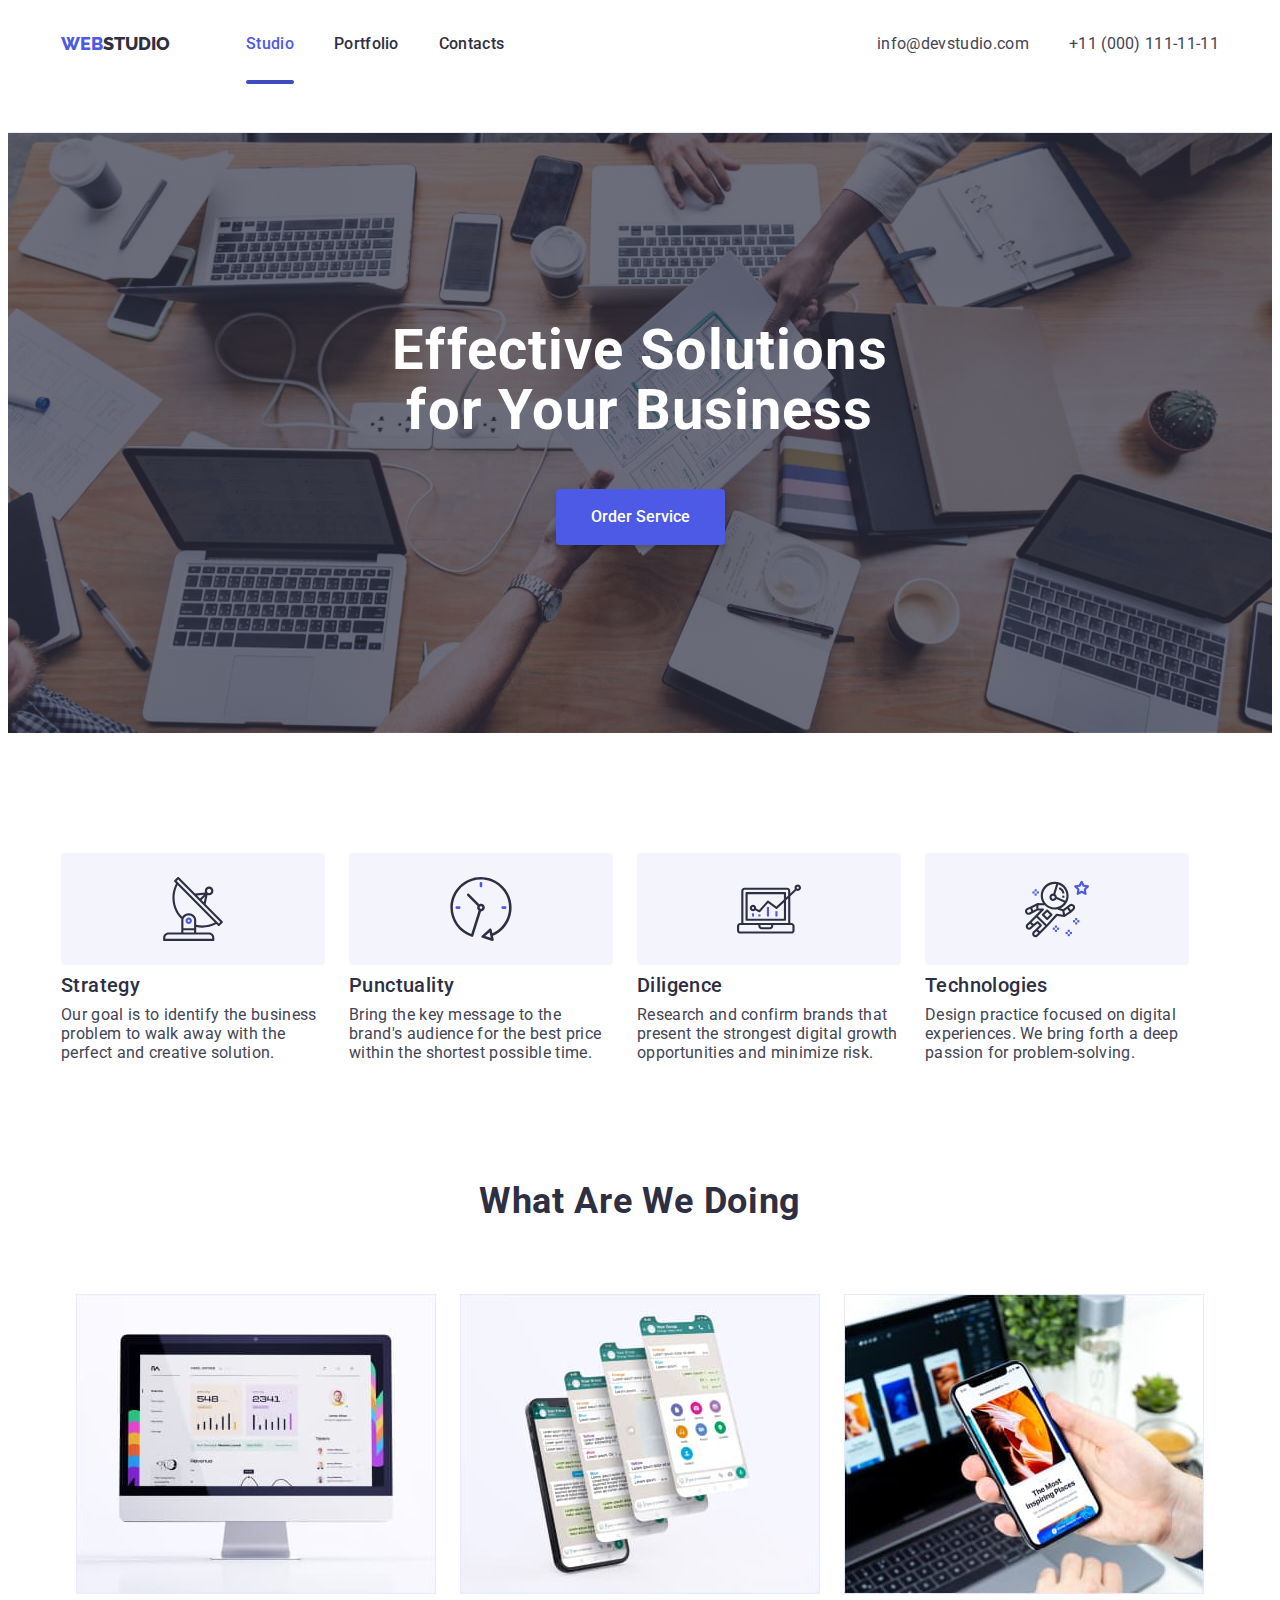
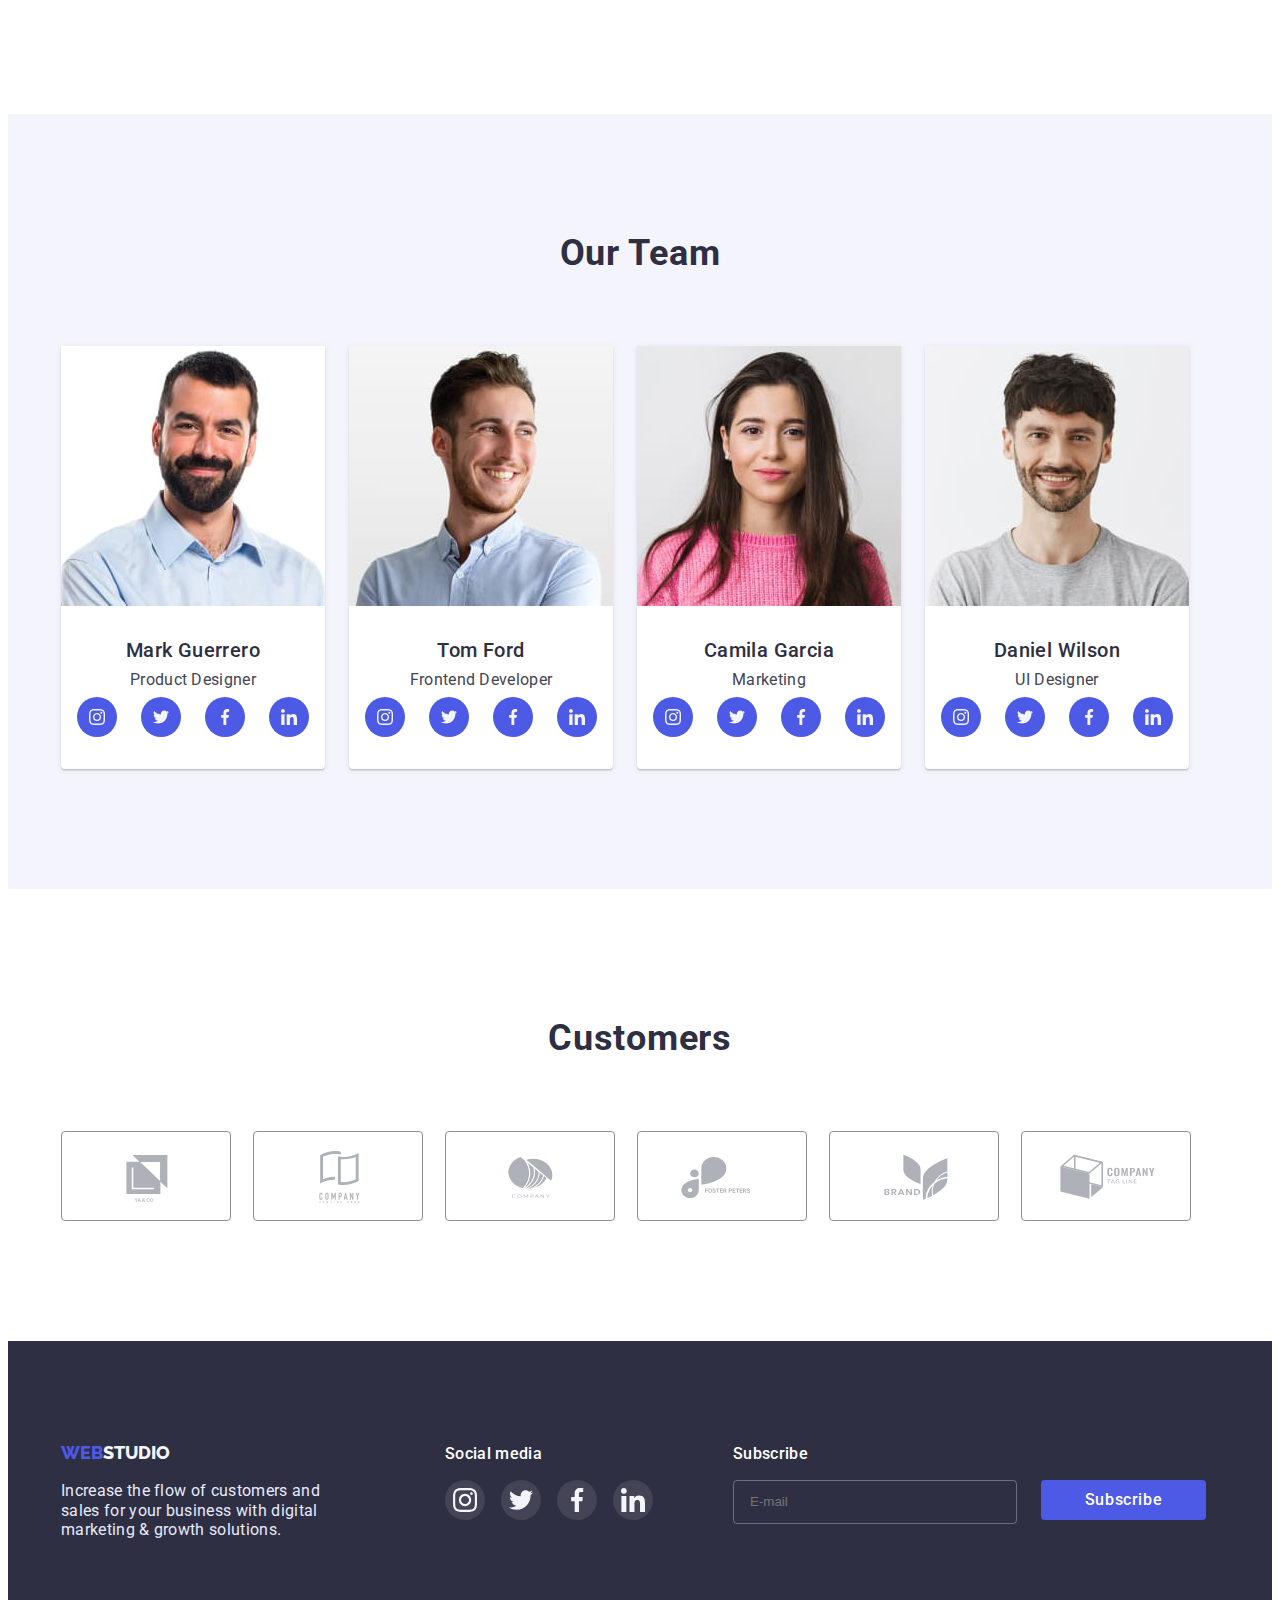
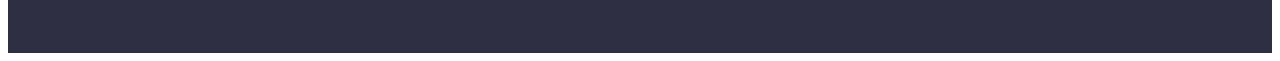
==== commit 798fa1da: "add changes" ====
--- a/index.html
+++ b/index.html
@@ -350,11 +350,22 @@
                </li>
             </ul>
          </div>
+         <div class="footer-subscribe">
+            <p class="footer-input-title">Subscribe</p>
+            <form>
+               <div class="footer-submit">
+                  <label>
+                     <input type="email" class="footer-input" name="Email" placeholder="E-mail" required>
+                  </label>
+                  <button class="footer-btn" type="submit">Subscribe</button>
+               </div>
+            </form>
+         </div>
       </div>
    </footer>
 
 <!-- Modal -->
-   <div class="backdrop" data-modal>
+   <div class="backdrop is-hidden" data-modal>
       <div class="modal">
          <button type="button" data-modal-close class="modal-close">
             <svg class="modal-icon" width="8" height="8">
@@ -398,14 +409,13 @@
             <div>
                <input type="checkbox" class="modal-check visually-hidden" id="policy" name="policy" value="true" required>
                <label for="policy" class="check-text">
-                  <span>
+                  <span class="checkbox-span">
                      <svg class="checkbox-icon" width="10" height="8">
                         <use href="./images/icons.svg#icon-vector"></use>
                      </svg>
                   </span>I accept the terms and conditions of the&nbsp;<a href="" class="privacy-policy">Privacy Policy</a></label>
             </div>
-
-            <button type="submit">Send</button>
+            <button class="modal-btn" type="submit">Send</button>
          </form>
       </div>
    </div>
--- a/css/styles.css
+++ b/css/styles.css
@@ -475,6 +475,10 @@
    height: 72px;
 }
 
+.footer-soc-content {
+   margin-right: 80px;
+}
+
 .footer-soc-title {
    font-weight: 500;
    line-height: var(--text-lh);
@@ -508,6 +512,49 @@
 .footer-soc-link:is(:hover, :focus) {
    background-color: #31D0AA;
 }
+
+.footer-input-title {
+   font-weight: 500;
+   line-height: var(--text-lh);
+   letter-spacing: 0.02em;
+   color:  #FFFFFF;
+   margin-bottom: 16px;
+}
+.footer-submit {
+   display: flex;
+}
+
+.footer-input {
+   width: 264px;
+   height: 40px;
+   border: 1px solid rgba(255, 255, 255, 0.3);
+   border-radius: 4px;
+   padding-left: 16px;
+   background-color: transparent;
+   margin-right: 24px;
+}
+
+.footer-input:focus {
+   border-color: #4D5AE5;
+}
+
+.footer-btn {
+   font-family: 'Roboto';
+   font-weight: 500;
+   font-size: 16px;
+   line-height: 24px;
+   letter-spacing: 0.04em;
+   color: #FFFFFF;
+   cursor: pointer;
+   width: 165px;
+   height: 40px;
+   border-color: transparent;
+   background-color: #4D5AE5;
+   border-radius: 4px;
+   transition: background-color 250ms cubic-bezier(0.4, 0, 0.2, 1);
+}
+
+
 
 /* Modal */
 .backdrop {
@@ -543,6 +590,10 @@
    transform: translate(-50%, 50%) scaleY(0);
 }
 
+.modal-form {
+   text-align: center;
+}
+
 .modal-close {
    width: 24px;
    height: 24px;
@@ -660,3 +711,28 @@
    fill: #F4F4FD;
 }
 
+.checkbox-span{
+   margin-right: 8px;
+}
+
+.modal-btn {
+   font-family: inherit;
+   font-weight: 500;
+   font-size: 16px;
+   line-height: var(--link-btn-lh);
+   color: var(--lite-color);
+   cursor: pointer;
+   width: 169px;
+   height: 56px;
+   background: var(--accent-color);
+   background: #4D5AE5;
+   box-shadow: 0px 4px 4px rgba(0, 0, 0, 0.15);
+   border-radius: 4px;
+   border-color: transparent;
+   margin-top: 24px;
+   transition: background-color 250ms cubic-bezier(0.4, 0, 0.2, 1);
+}
+
+.modal-btn:is(:hover, :focus) {
+   background-color: #404BBF;
+}
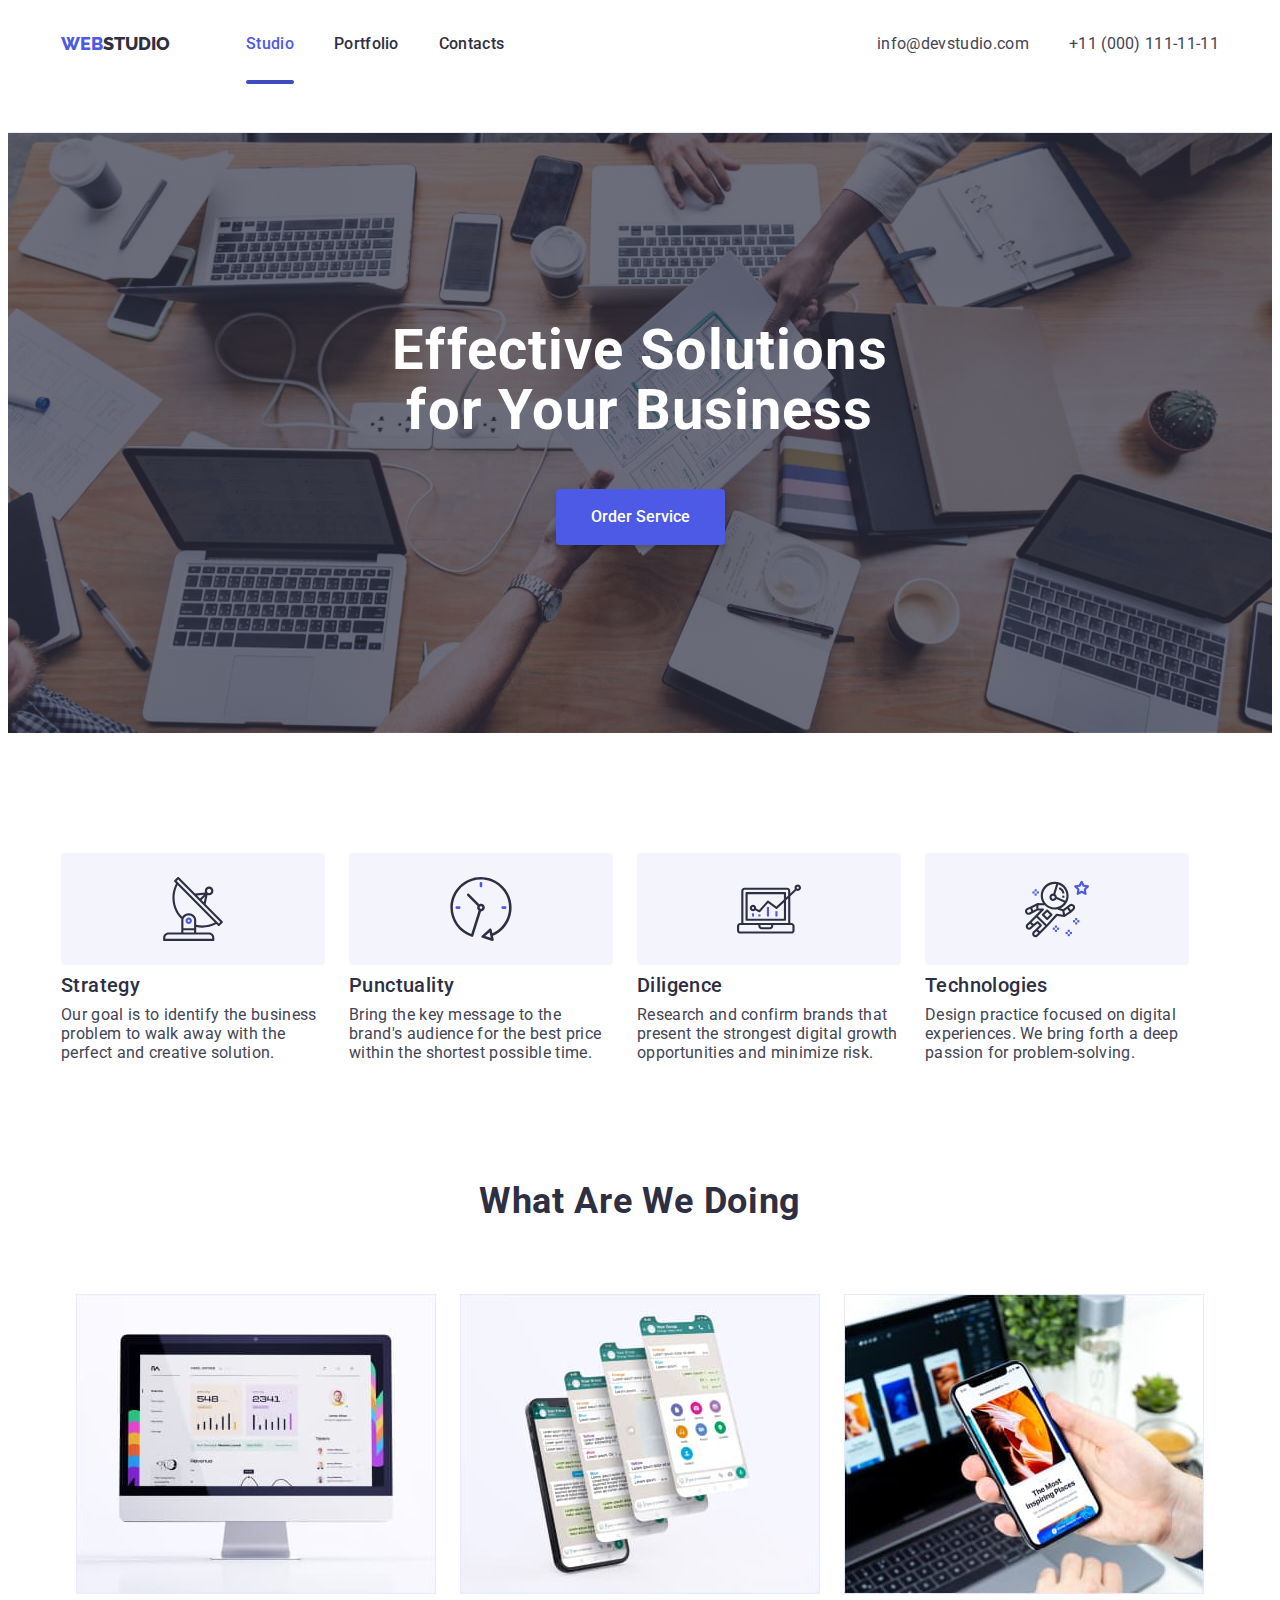
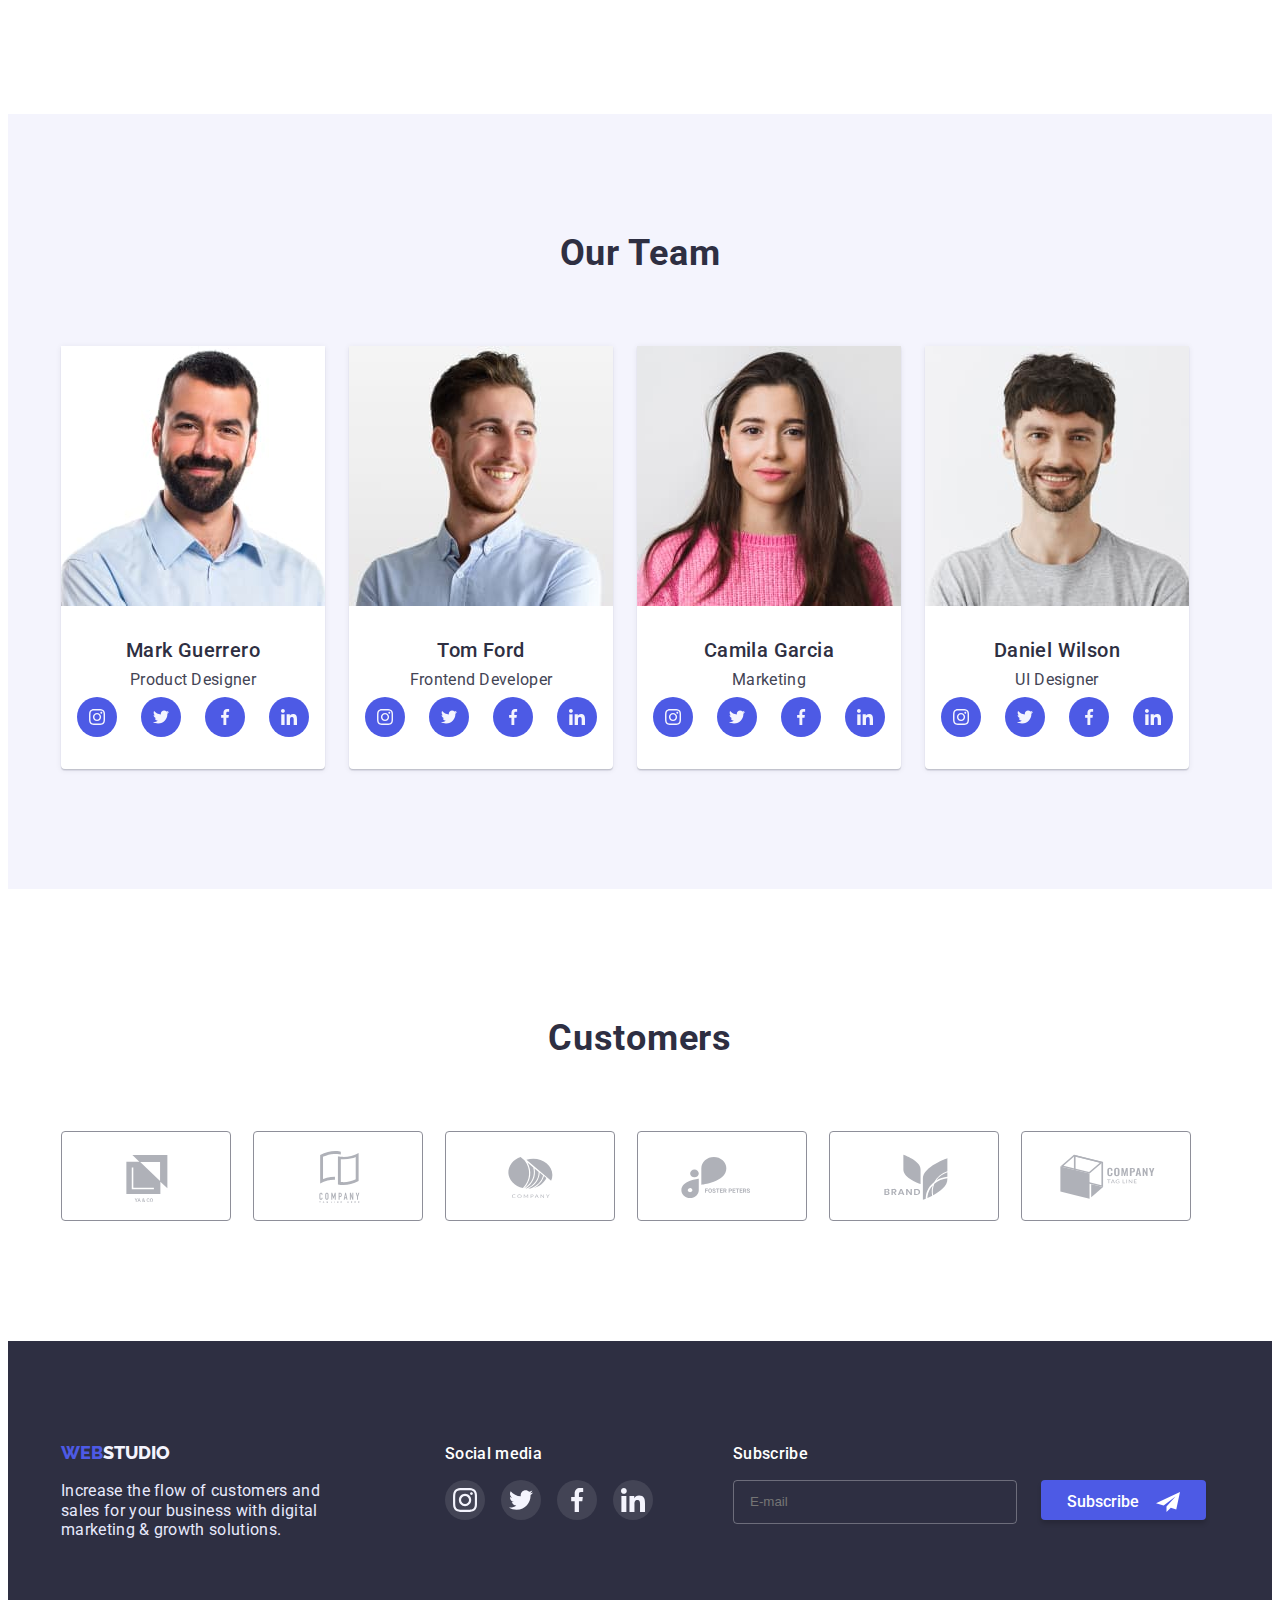
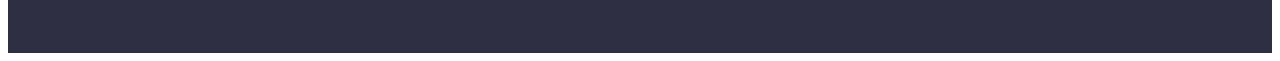
==== commit 351c7c3b: "done hw6" ====
--- a/index.html
+++ b/index.html
@@ -357,7 +357,9 @@
                   <label>
                      <input type="email" class="footer-input" name="Email" placeholder="E-mail" required>
                   </label>
-                  <button class="footer-btn" type="submit">Subscribe</button>
+                  <button class="footer-btn" type="submit">Subscribe<svg class="footer-subscribe-icon" width="24" height="24">
+                     <use href="./images/icons.svg#icon-frame"></use>
+                  </svg></button>
                </div>
             </form>
          </div>
@@ -374,47 +376,57 @@
          </button>
          <p class="modal-title">Leave your contacts and we will call you back</p>
          <form class="modal-form">
-            <label class="modal-input-text">
-               <span>Name</span>
-               <span class="input-wrap">
-                  <input type="text" class="modal-input" name="Name" placeholder="" required>
-                  <svg class="modal-input-icon" width="18" height="18">
-                     <use href="./images/icons.svg#icon-person"></use>
-                  </svg>
-               </span>
-            </label>
-            <label class="modal-input-text">
-               <span>Phone</span>
-               <span class="input-wrap">
-                  <input type="tel" class="modal-input" name="Phone" placeholder="" required>
-                  <svg class="modal-input-icon" width="18" height="18">
-                     <use href="./images/icons.svg#icon-phone"></use>
-                  </svg>
-               </span>
-            </label>
-            <label class="modal-input-text">
-               <span>Email</span>
-               <span class="input-wrap">
-                  <input type="email" class="modal-input" name="Email" placeholder="" required>
-                  <svg class="modal-input-icon" width="18" height="18">
-                     <use href="./images/icons.svg#icon-email"></use>
-                  </svg>
-               </span>
-            </label>
-            <label class="modal-input-text">
-               <span>Comment</span>
-               <textarea name="Comment" class="modal-comment" placeholder="Text input"></textarea>
-            </label>
-
-            <div>
-               <input type="checkbox" class="modal-check visually-hidden" id="policy" name="policy" value="true" required>
-               <label for="policy" class="check-text">
-                  <span class="checkbox-span">
-                     <svg class="checkbox-icon" width="10" height="8">
-                        <use href="./images/icons.svg#icon-vector"></use>
-                     </svg>
-                  </span>I accept the terms and conditions of the&nbsp;<a href="" class="privacy-policy">Privacy Policy</a></label>
-            </div>
+            <ul class="input-list list">
+               <li class="input-item">
+                  <label class="modal-input-text">
+                     <span>Name</span>
+                     <span class="input-wrap">
+                        <input type="text" class="modal-input" name="Name" placeholder="" required>
+                        <svg class="modal-input-icon" width="18" height="18">
+                           <use href="./images/icons.svg#icon-person"></use>
+                        </svg>
+                     </span>
+                  </label>
+               </li>
+               <li class="input-item">
+                  <label class="modal-input-text">
+                     <span>Phone</span>
+                     <span class="input-wrap">
+                        <input type="tel" class="modal-input" name="Phone" placeholder="" required>
+                        <svg class="modal-input-icon" width="18" height="18">
+                           <use href="./images/icons.svg#icon-phone"></use>
+                        </svg>
+                     </span>
+                  </label>
+               </li>
+               <li class="input-item">
+                  <label class="modal-input-text">
+                     <span>Email</span>
+                     <span class="input-wrap">
+                        <input type="email" class="modal-input" name="Email" placeholder="" required>
+                        <svg class="modal-input-icon" width="18" height="18">
+                           <use href="./images/icons.svg#icon-email"></use>
+                        </svg>
+                     </span>
+                  </label>
+               </li>
+               <li class="input-item-com">
+                  <label class="modal-input-text">
+                     <span>Comment</span>
+                     <textarea name="Comment" class="modal-comment" placeholder="Text input"></textarea>
+                  </label>
+               </li>
+               <div class="modal-checkbox">
+                  <input type="checkbox" class="modal-check visually-hidden" id="policy" name="policy" value="true" required>
+                  <label for="policy" class="check-text">
+                     <span class="checkbox-span">
+                        <svg class="checkbox-icon" width="10" height="8">
+                           <use href="./images/icons.svg#icon-vector"></use>
+                        </svg>
+                     </span>I accept the terms and conditions of the&nbsp;<a href="" class="privacy-policy">Privacy Policy</a>
+                  </label>
+               </div>
+            </ul>
             <button class="modal-btn" type="submit">Send</button>
          </form>
       </div>
--- a/css/styles.css
+++ b/css/styles.css
@@ -25,10 +25,6 @@
 
 .link {
    text-decoration: none;
-}
-
-.btn {
-   transition: color 250ms cubic-bezier(0.4, 0, 0.2, 1), border 250ms cubic-bezier(0.4, 0, 0.2, 1), background-color 250ms cubic-bezier(0.4, 0, 0.2, 1), box-shadow 250ms cubic-bezier(0.4, 0, 0.2, 1);
 }
 
 .container {
@@ -530,8 +526,10 @@
    border: 1px solid rgba(255, 255, 255, 0.3);
    border-radius: 4px;
    padding-left: 16px;
+   color: #FFFFFF;
    background-color: transparent;
    margin-right: 24px;
+   outline: transparent;
 }
 
 .footer-input:focus {
@@ -539,21 +537,29 @@
 }
 
 .footer-btn {
-   font-family: 'Roboto';
+   font-family: inherit;
    font-weight: 500;
    font-size: 16px;
-   line-height: 24px;
-   letter-spacing: 0.04em;
-   color: #FFFFFF;
+   line-height: var(--link-btn-lh);
+   color: var(--lite-color);
    cursor: pointer;
    width: 165px;
    height: 40px;
+   background: var(--accent-color);
+   background: #4D5AE5;
+   box-shadow: 0px 4px 4px rgba(0, 0, 0, 0.15);
+   border-radius: 4px;
+   fill: #FFFFFF;
+   display: flex;
+   justify-content: space-between;
+   padding: 8px 24px;
    border-color: transparent;
-   background-color: #4D5AE5;
-   border-radius: 4px;
    transition: background-color 250ms cubic-bezier(0.4, 0, 0.2, 1);
 }
 
+.footer-btn:is(:hover, :focus) {
+   background-color: #404BBF;
+}
 
 
 /* Modal */
@@ -590,10 +596,6 @@
    transform: translate(-50%, 50%) scaleY(0);
 }
 
-.modal-form {
-   text-align: center;
-}
-
 .modal-close {
    width: 24px;
    height: 24px;
@@ -625,13 +627,17 @@
    margin-bottom: 16px;
 }
 
+.input-item {
+   margin-bottom: 8px;
+}
+
 .modal-input {
    width: 100%;
    height: 40px;
    border: 1px solid rgba(33, 33, 33, 0.2);
    border-radius: 4px;
    outline: transparent;
-   padding-left: 16px;
+   padding-left: 38px;
 }
 
 .modal-input:focus, .modal-comment:focus {
@@ -652,10 +658,6 @@
 
 .input-wrap {
    position: relative;
-}
-
-.modal-input-text {
-   margin-bottom: 8px;
 }
 
 .modal-input-icon {
@@ -703,6 +705,10 @@
    border-radius: 2px;
    transition: background-color 250ms cubic-bezier(0.4, 0, 0.2, 1);
    fill: transparent;
+}
+
+.modal-checkbox {
+   margin-top: 16px;
 }
 
 .modal-check:checked + .check-text span {
@@ -729,7 +735,7 @@
    box-shadow: 0px 4px 4px rgba(0, 0, 0, 0.15);
    border-radius: 4px;
    border-color: transparent;
-   margin-top: 24px;
+   margin: 24px 95px;
    transition: background-color 250ms cubic-bezier(0.4, 0, 0.2, 1);
 }
 
